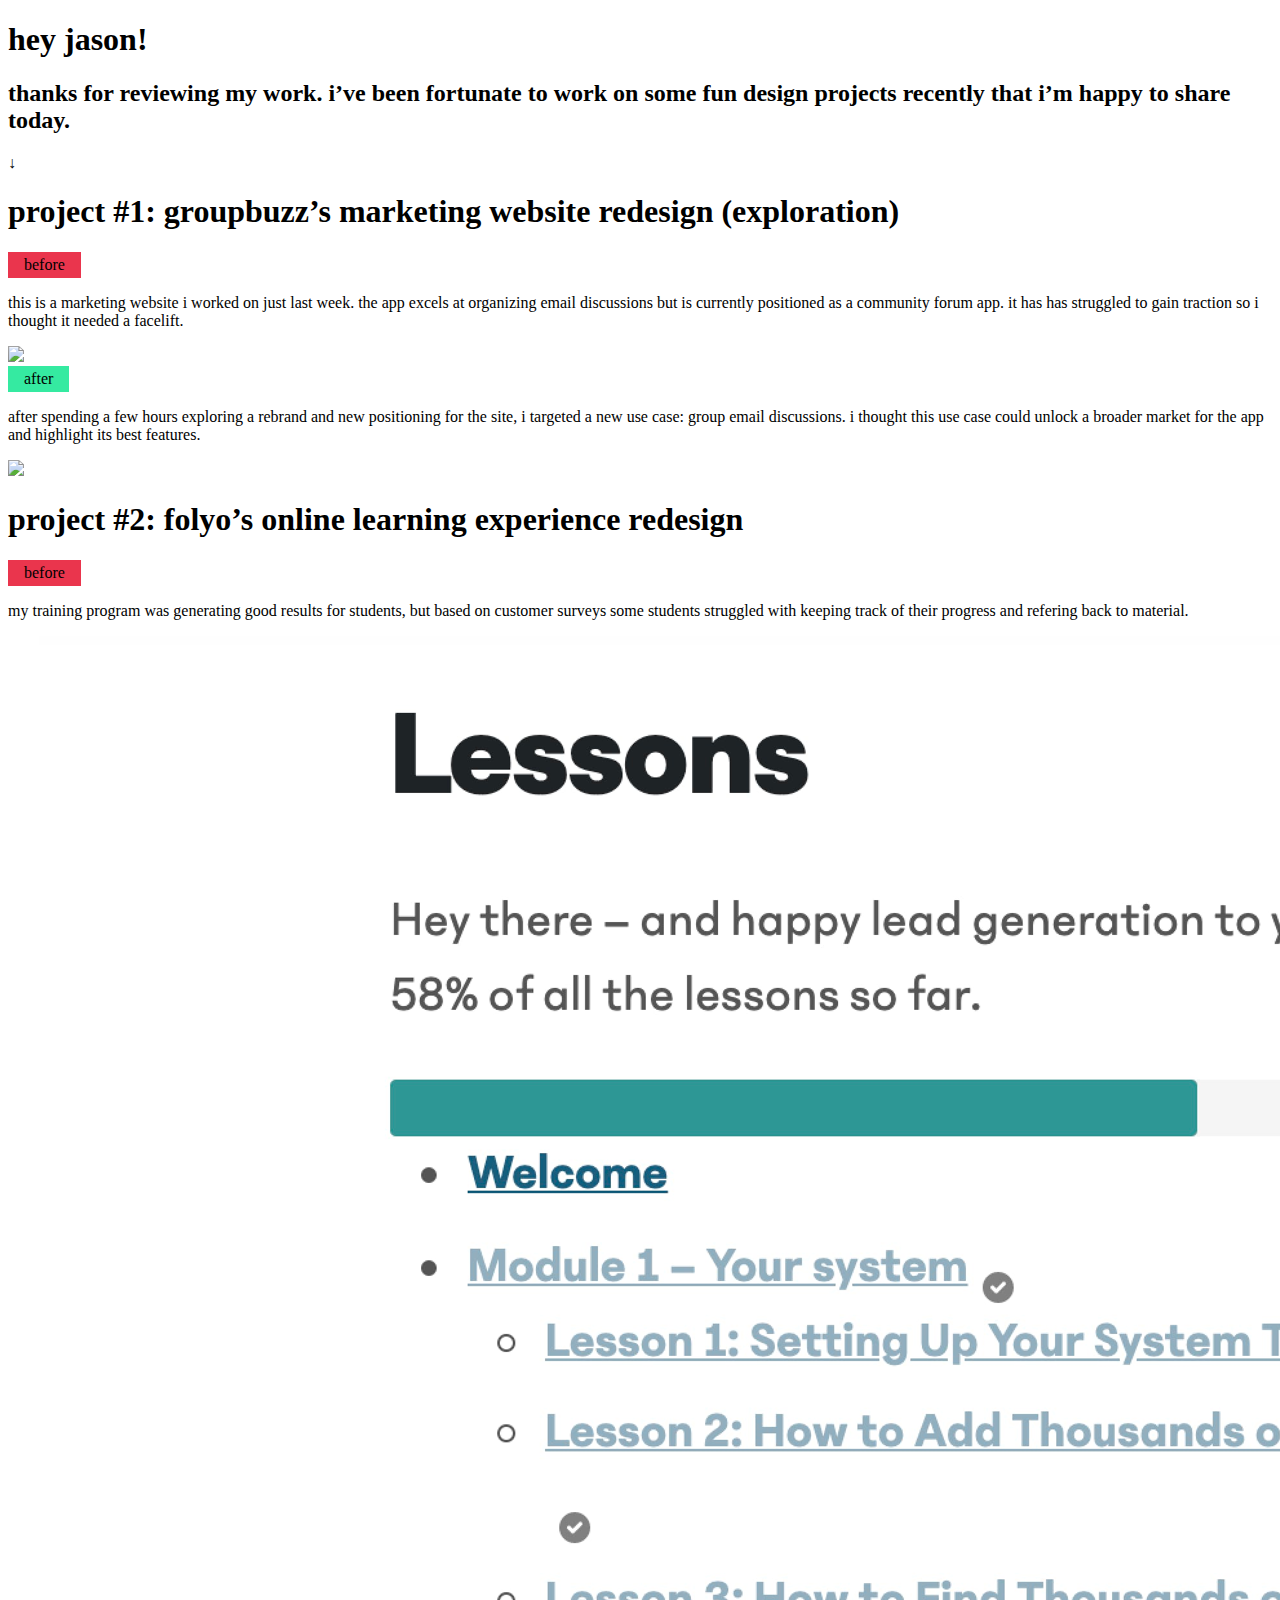
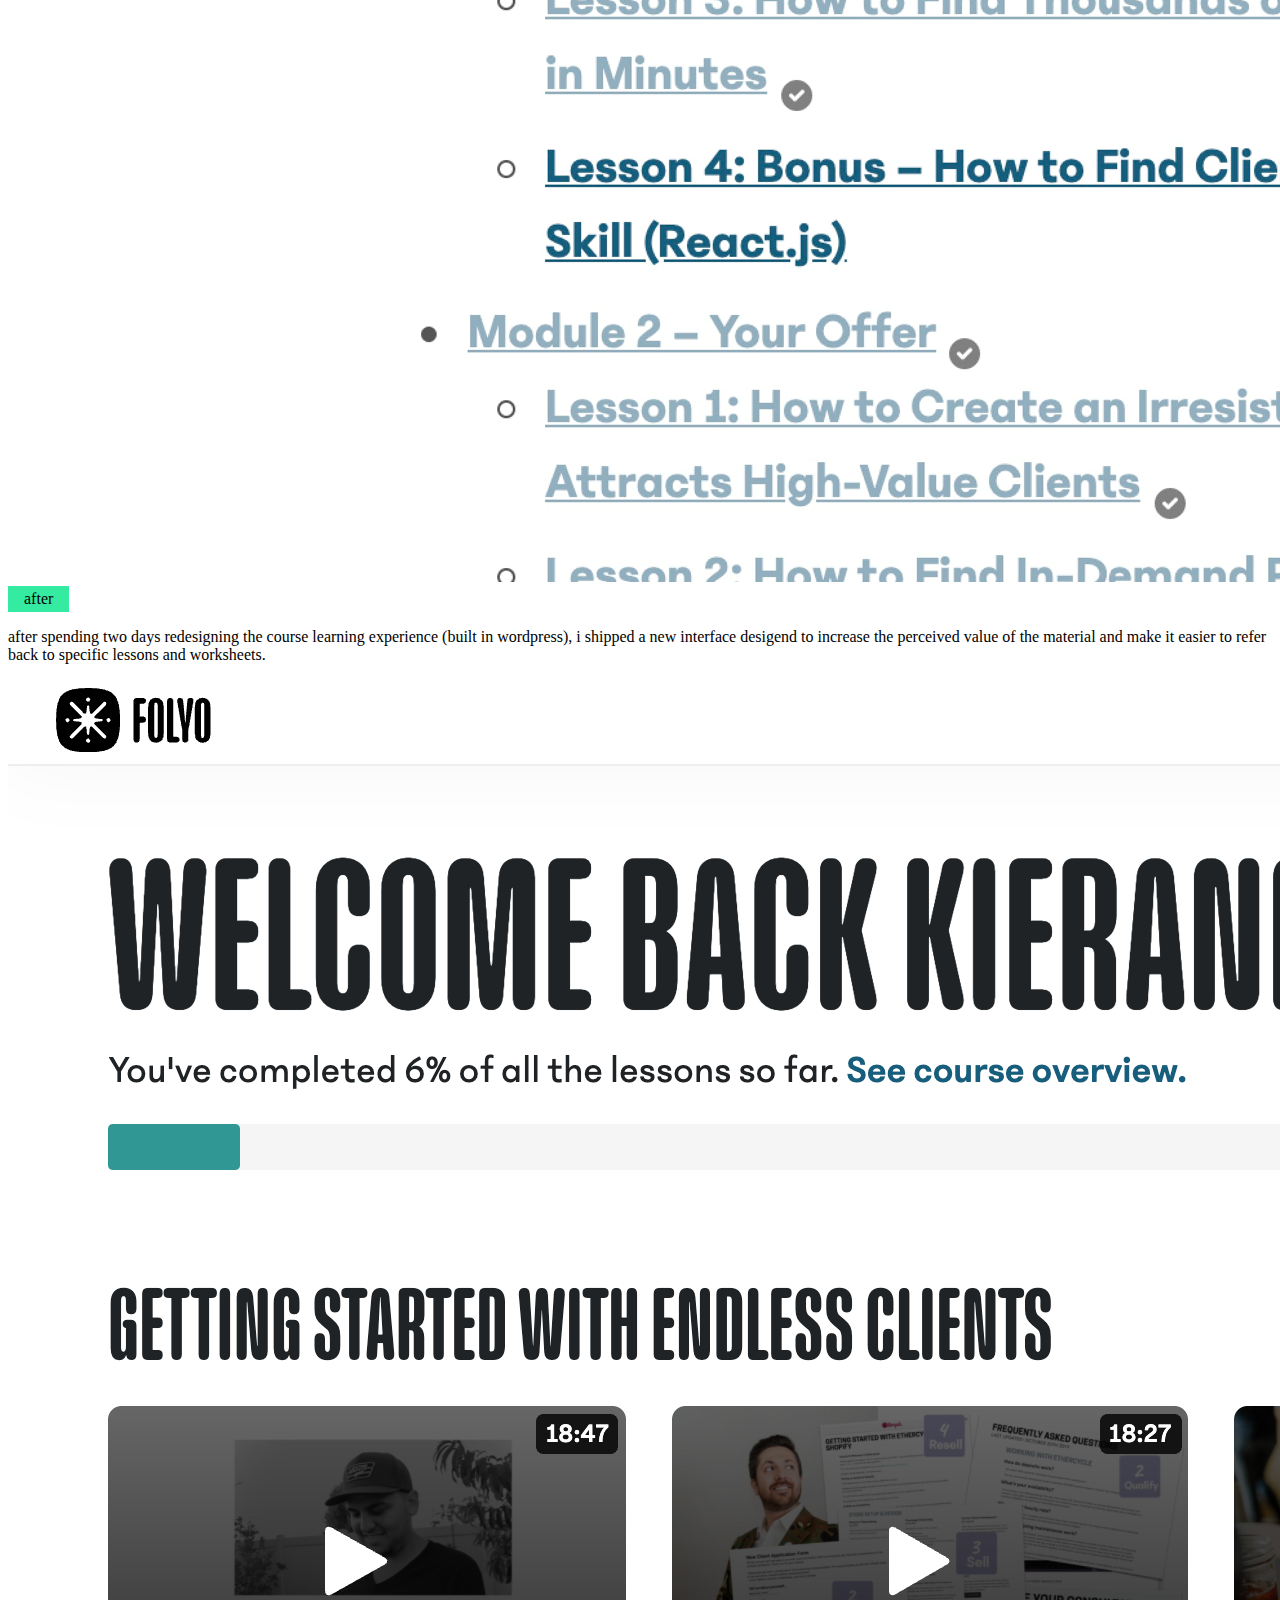
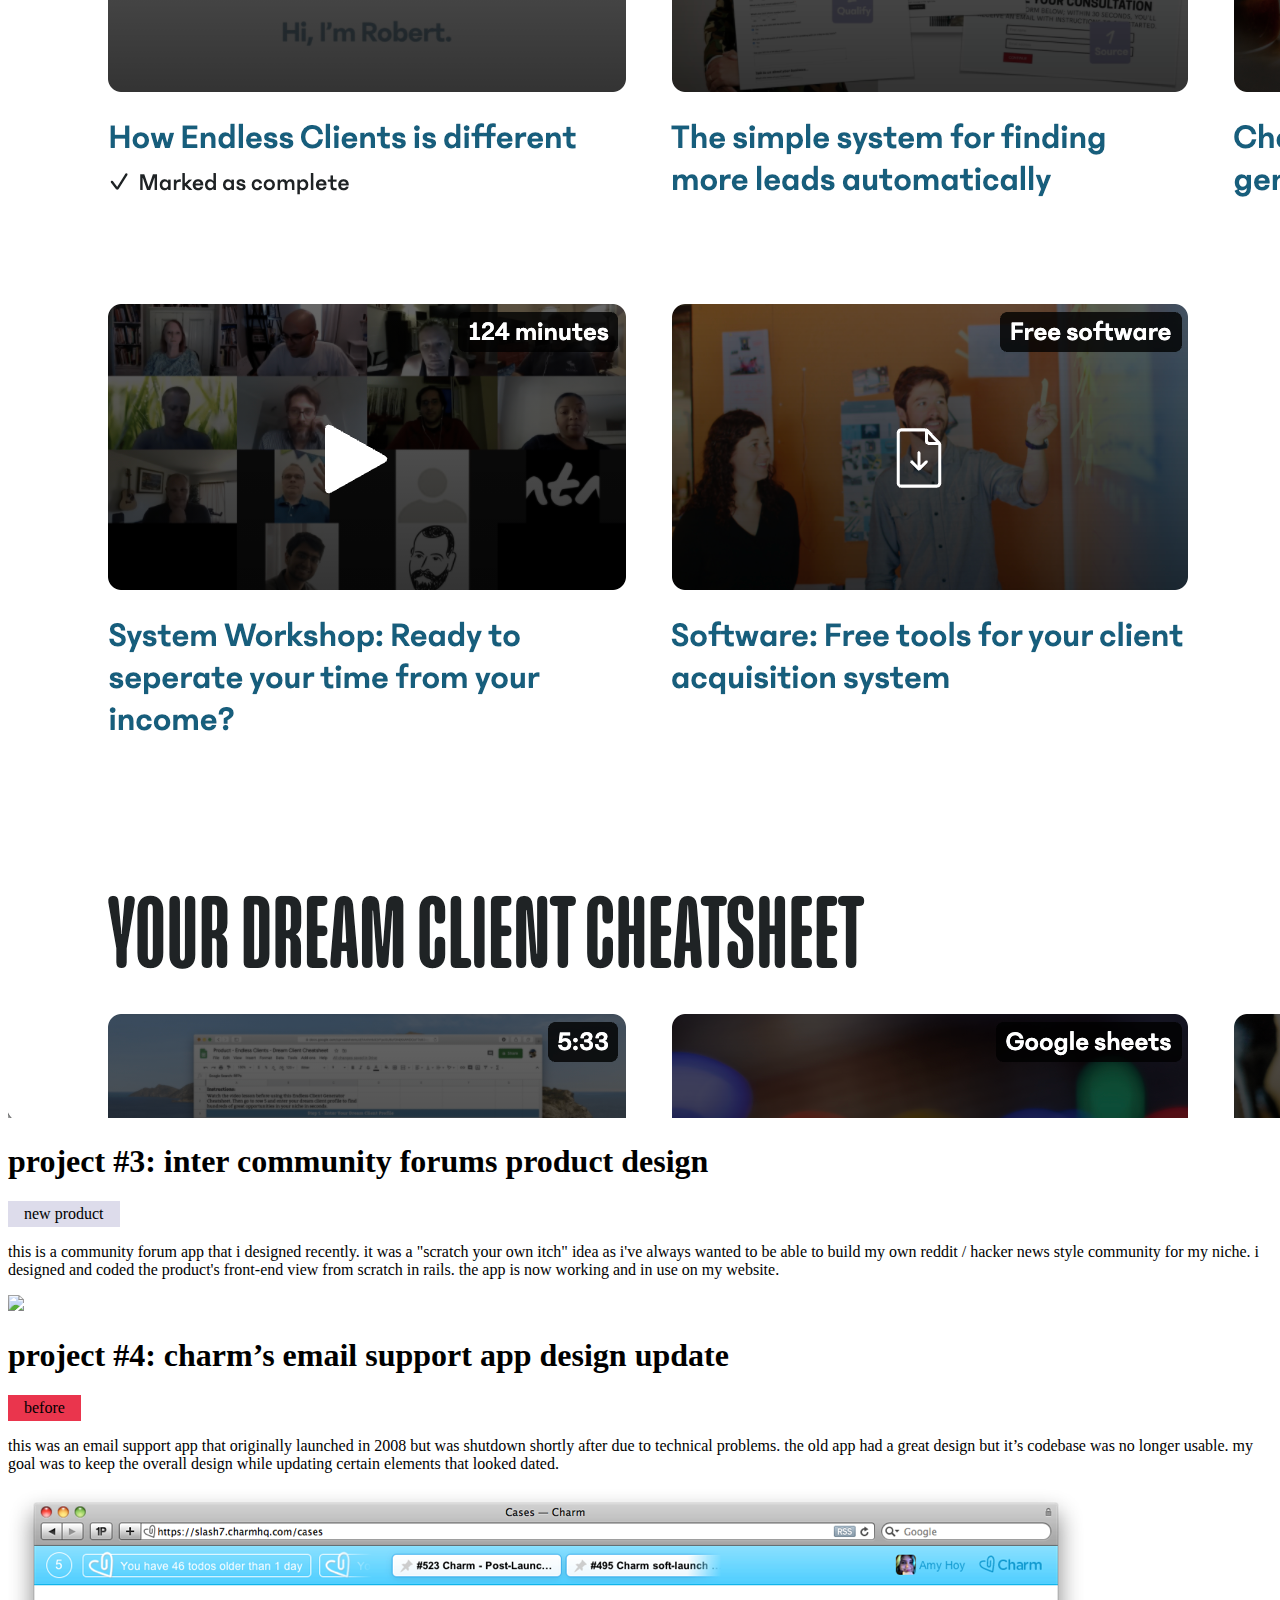
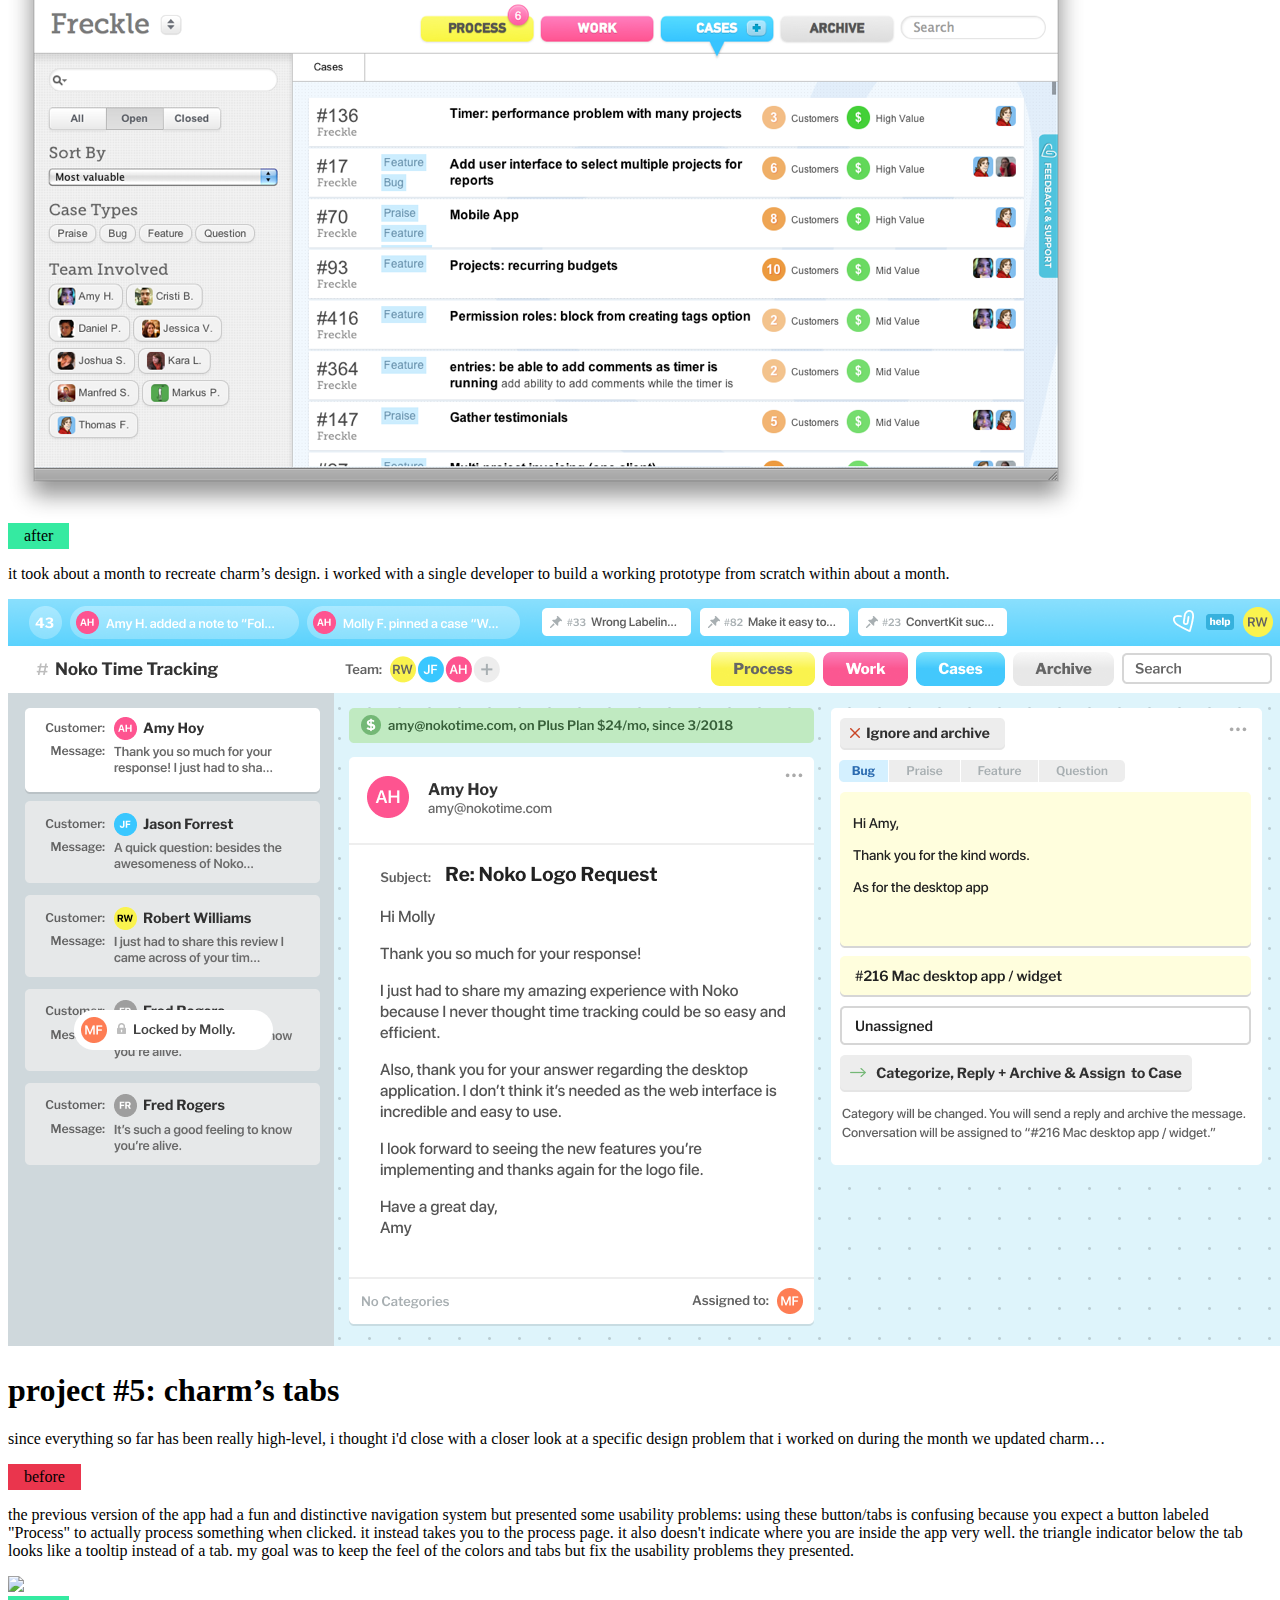
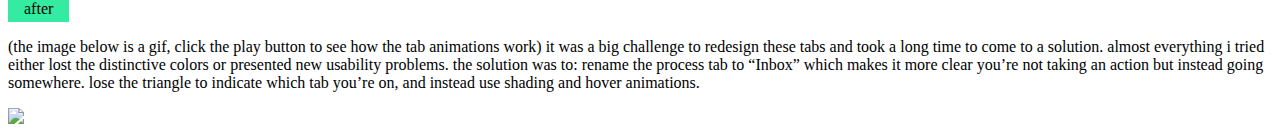
==== index.html @ 971dc241 "charm gifs and images" ====
<!DOCTYPE html>
<html>
<head>
	<link href="https://unpkg.com/tailwindcss@^2/dist/tailwind.min.css" rel="stylesheet">
	<link
    rel="stylesheet"
    href="https://cdnjs.cloudflare.com/ajax/libs/animate.css/4.1.1/animate.min.css"/>
	<title>Robert's Basecamp Application</title>
	<style>
		.callout { color: #000; padding: .25em 1em; display: inline-block; margin: 0 auto; }
		.before { background-color: #EA354D; }
		.after { background-color: #35EAA1;	 }
		.new { background-color: #DDDCEB; }
	</style>
</head>
<body class="p-6 bg-black text-white max-w-full font-bold mx-auto text-xl md:text-2xl">

<div class="max-w-3xl mx-auto my-36">
	<h1 class="text-6xl text-center my-12 font-extrabold">hey jason!</h1>
	<h2 class="text-4xl text-center">thanks for reviewing my work. i’ve been fortunate to work on some fun design projects recently that i’m happy to share today.</h2>
	<p class="text-4xl my-24 text-center animate__animated  animate__bounce">&darr;</p>
</div>


<div class="max-w-5xl mx-auto mt-12">
	<h1 class="text-5xl font-extrabold mb-12">project #1: groupbuzz’s marketing website redesign (exploration)</h1>
</div>

<div class="max-w-full mx-auto mb-36 flex flex-col md:flex-row items-end" style="max-width: 1600px;">
	<div class="md:w-5/12 m-12">
		<div class="text-center w-full">
			<div class="callout before mx-auto text-lg">before</div>
		</div>
		<p class="mt-6 mb-12">
			this is a marketing website i worked on just last week. the app excels at organizing email discussions but is currently positioned as a community forum app. it has has struggled to gain traction so i thought it needed a facelift.
		</p>
		<img src="./groupbuzz-before.png" class="max-w-full rounded animate__animated animate__bounceIn">
	</div>

	<div class="md:w-7/12 m-12">
		<div class="text-center w-full">
			<div class="callout after mx-auto text-lg">after</div>
		</div>
		<p class="mt-6 mb-12">
			after spending a few hours exploring a rebrand and new positioning for the site, i targeted a new use  case: group email discussions.  i thought this use case could unlock a broader market for the app and highlight its best features.</p>
		<img src="./groupbuzz-after.png" class="max-w-full rounded animate__animated animate__bounceIn">
	</div>
</div>

<div class="max-w-5xl mx-auto mt-12">
	<h1 class="text-5xl font-extrabold mb-12">project #2: folyo’s online learning experience redesign</h1>
</div>

<div class="max-w-full mx-auto mb-36 flex flex-col md:flex-row items-end" style="max-width: 1600px;">
	<div class="md:w-5/12 m-12">
		<div class="text-center w-full">
			<div class="callout before mx-auto text-lg">before</div>
		</div>
		<p class="mt-6 mb-12">
			my training program was generating good results for students, but based on customer surveys some students struggled with keeping track of their progress and refering back to material.
		</p>
		<img src="./folyo-before.png" class="max-w-full rounded">
	</div>

	<div class="md:w-7/12 m-12">
		<div class="text-center w-full">
			<div class="callout after mx-auto text-lg">after</div>
		</div>
		<p class="mt-6 mb-12">
			after spending two days redesigning the course learning experience (built in wordpress), i shipped a new interface desigend to increase the perceived value of the material and make it easier to refer back to specific lessons and worksheets.
		</p>
		<img src="./folyo-after.png" class="max-w-full rounded">
	</div>
</div>


<div class="max-w-5xl mx-auto mt-12">
	<h1 class="text-5xl font-extrabold mb-12">project #3: inter community forums product design</h1>
</div>

<div class="max-w-full mx-auto mb-36 flex flex-col md:flex-row items-end" style="max-width: 1600px;">
	<div class="md:w-5/12 m-12">
		<div class="text-center w-full">
			<div class="callout new mx-auto text-lg">new product</div>
		</div>
		<p class="mt-6 mb-12">
			this is a community forum app that i designed recently. it was a "scratch your own itch" idea as i've always wanted to be able to build my own reddit / hacker news style community for my niche. i designed and coded the product's front-end view from scratch in rails. the app is now working and in use on my website.
		</p>
	</div>

	<div class="md:w-7/12 m-12">
		<img src="./inter-product-design.gif" class="max-w-full rounded">
	</div>
</div>


<div class="max-w-5xl mx-auto mt-12">
	<h1 class="text-5xl font-extrabold mb-12">project #4: charm’s email support app design update</h1>
</div>

<div class="max-w-full mx-auto mb-36 flex flex-col md:flex-row items-end" style="max-width: 1600px;">
	<div class="md:w-5/12 m-12">
		<div class="text-center w-full">
			<div class="callout before mx-auto text-lg">before</div>
		</div>
		<p class="mt-6 mb-12">
			this was an email support app that originally launched in 2008 but was shutdown shortly after due to technical problems. the old app had a great design but it’s codebase was no longer usable. my goal was to keep the overall design while updating certain elements that looked dated.
		</p>
		<img src="./charm-before.png" class="max-w-full rounded">
	</div>

	<div class="md:w-7/12 m-12">
		<div class="text-center w-full">
			<div class="callout after mx-auto text-lg">after</div>
		</div>
		<p class="mt-6 mb-12">
			it took about a month to recreate charm’s design. i worked with a single developer to build a working prototype from scratch within about a month.
		</p>
		<img src="./charm-after.png" class="max-w-full rounded">
	</div>
</div>


<div class="max-w-5xl mx-auto mt-12">
	<h1 class="text-5xl font-extrabold mb-12">project #5: charm’s tabs</h1>
	<p>since everything so far has been really high-level, i thought i'd close with a closer look at a specific design problem that i worked on during the month we updated charm…</p>
</div>

<div class="max-w-full mx-auto mb-36 flex flex-col md:flex-row items-end" style="max-width: 1600px;">
	<div class="md:w-5/12 m-12">
		<div class="text-center w-full">
			<div class="callout before mx-auto text-lg">before</div>
		</div>
		<p class="mt-6 mb-12">
			the previous version of the app had a fun and distinctive navigation system but presented some usability problems:

using these button/tabs is confusing because you expect a button labeled "Process" to actually process something when clicked. it instead takes you to the process page. 
it also doesn't indicate where you are inside the app very well. the triangle indicator below the tab looks like a tooltip instead of a tab.
my goal was to keep the feel of the colors and tabs but fix the usability problems they presented.
		</p>
		<img src="./charm-tabs-before.png" class="max-w-full rounded">
	</div>

	<div class="md:w-7/12 m-12">
		<div class="text-center w-full">
			<div class="callout after mx-auto text-lg">after</div>
		</div>
		<p class="mt-6 mb-12">
			(the image below is a gif, click the play button to see how the tab animations work)
it was a big challenge to redesign these tabs and took a long time to come to a solution. almost everything i tried either lost the distinctive colors or presented new usability problems. the solution was to:

rename the process tab to “Inbox” which makes it more clear you’re not taking an action but instead going somewhere. 
lose the triangle to indicate which tab you’re on, and instead use shading and hover animations.
		</p>
		<img src="./charm-tabs-after.gif" class="max-w-full rounded">
	</div>
</div>


</body>
</html>
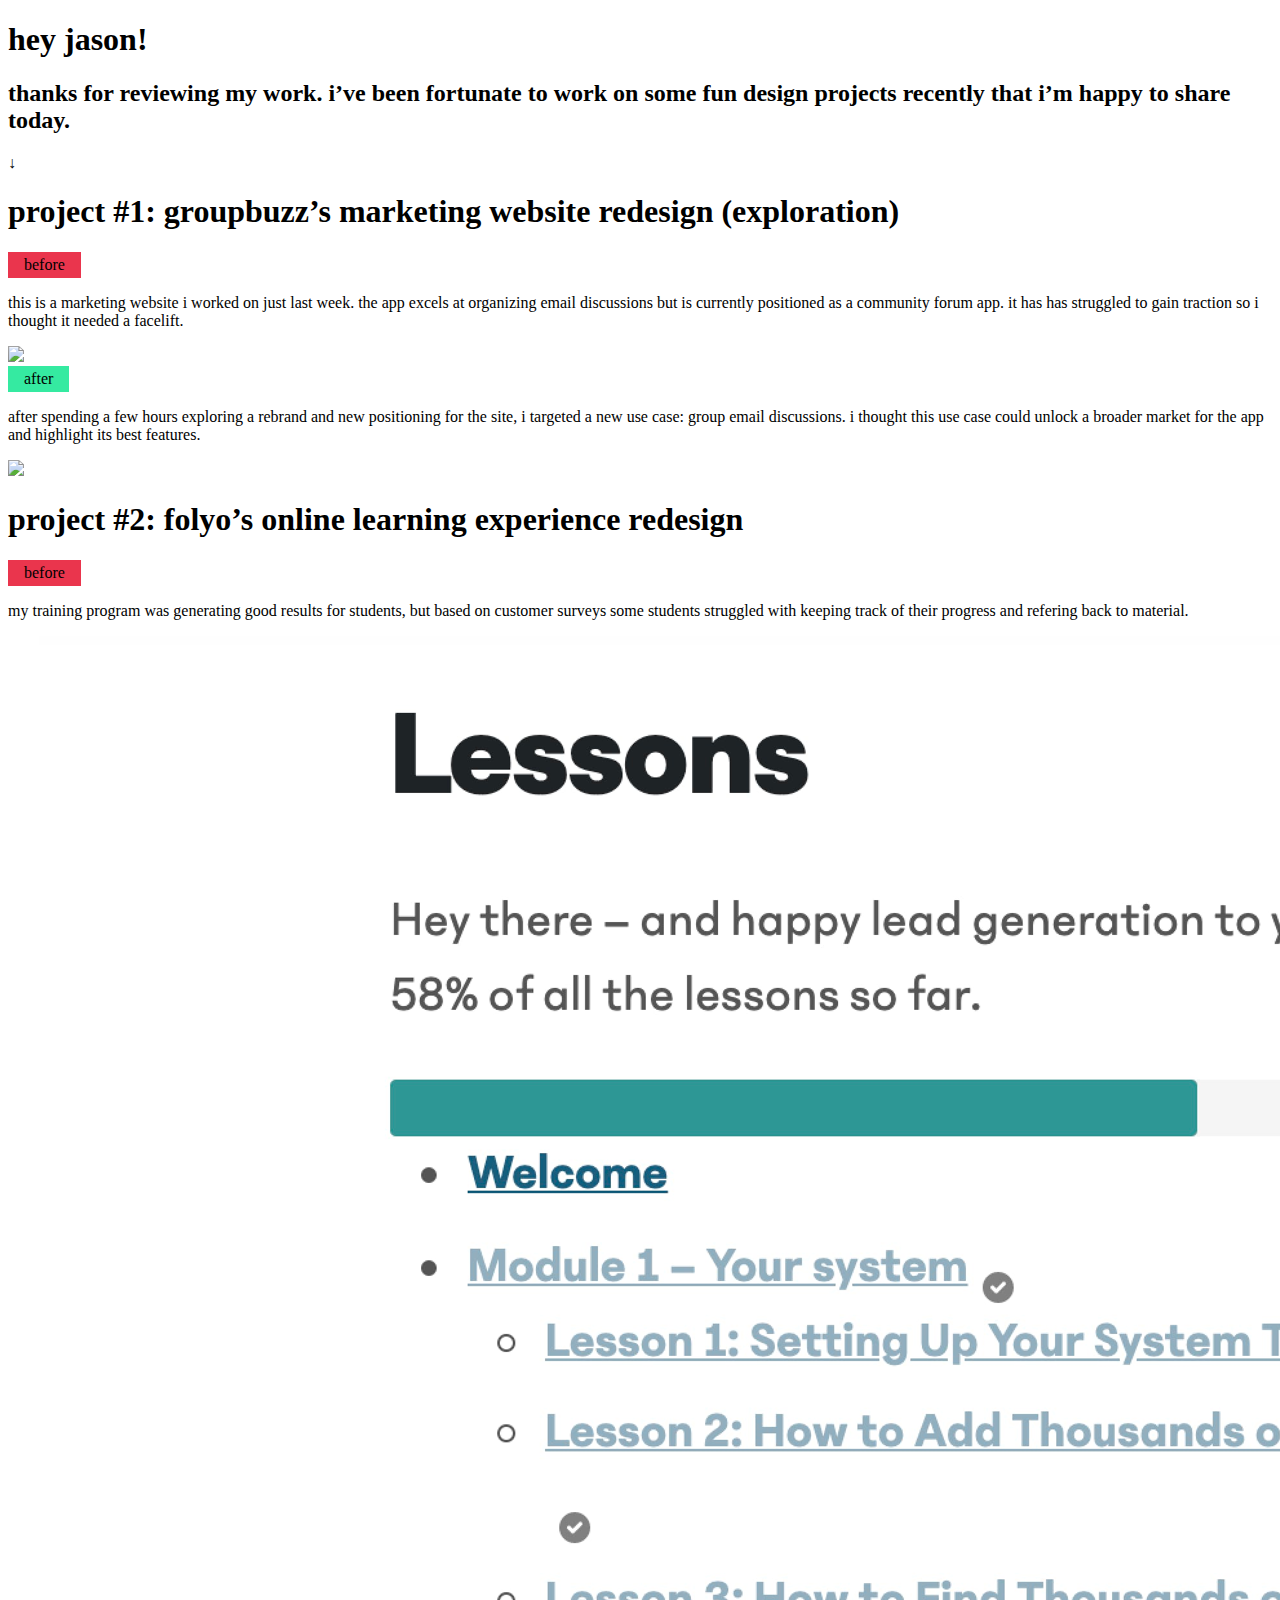
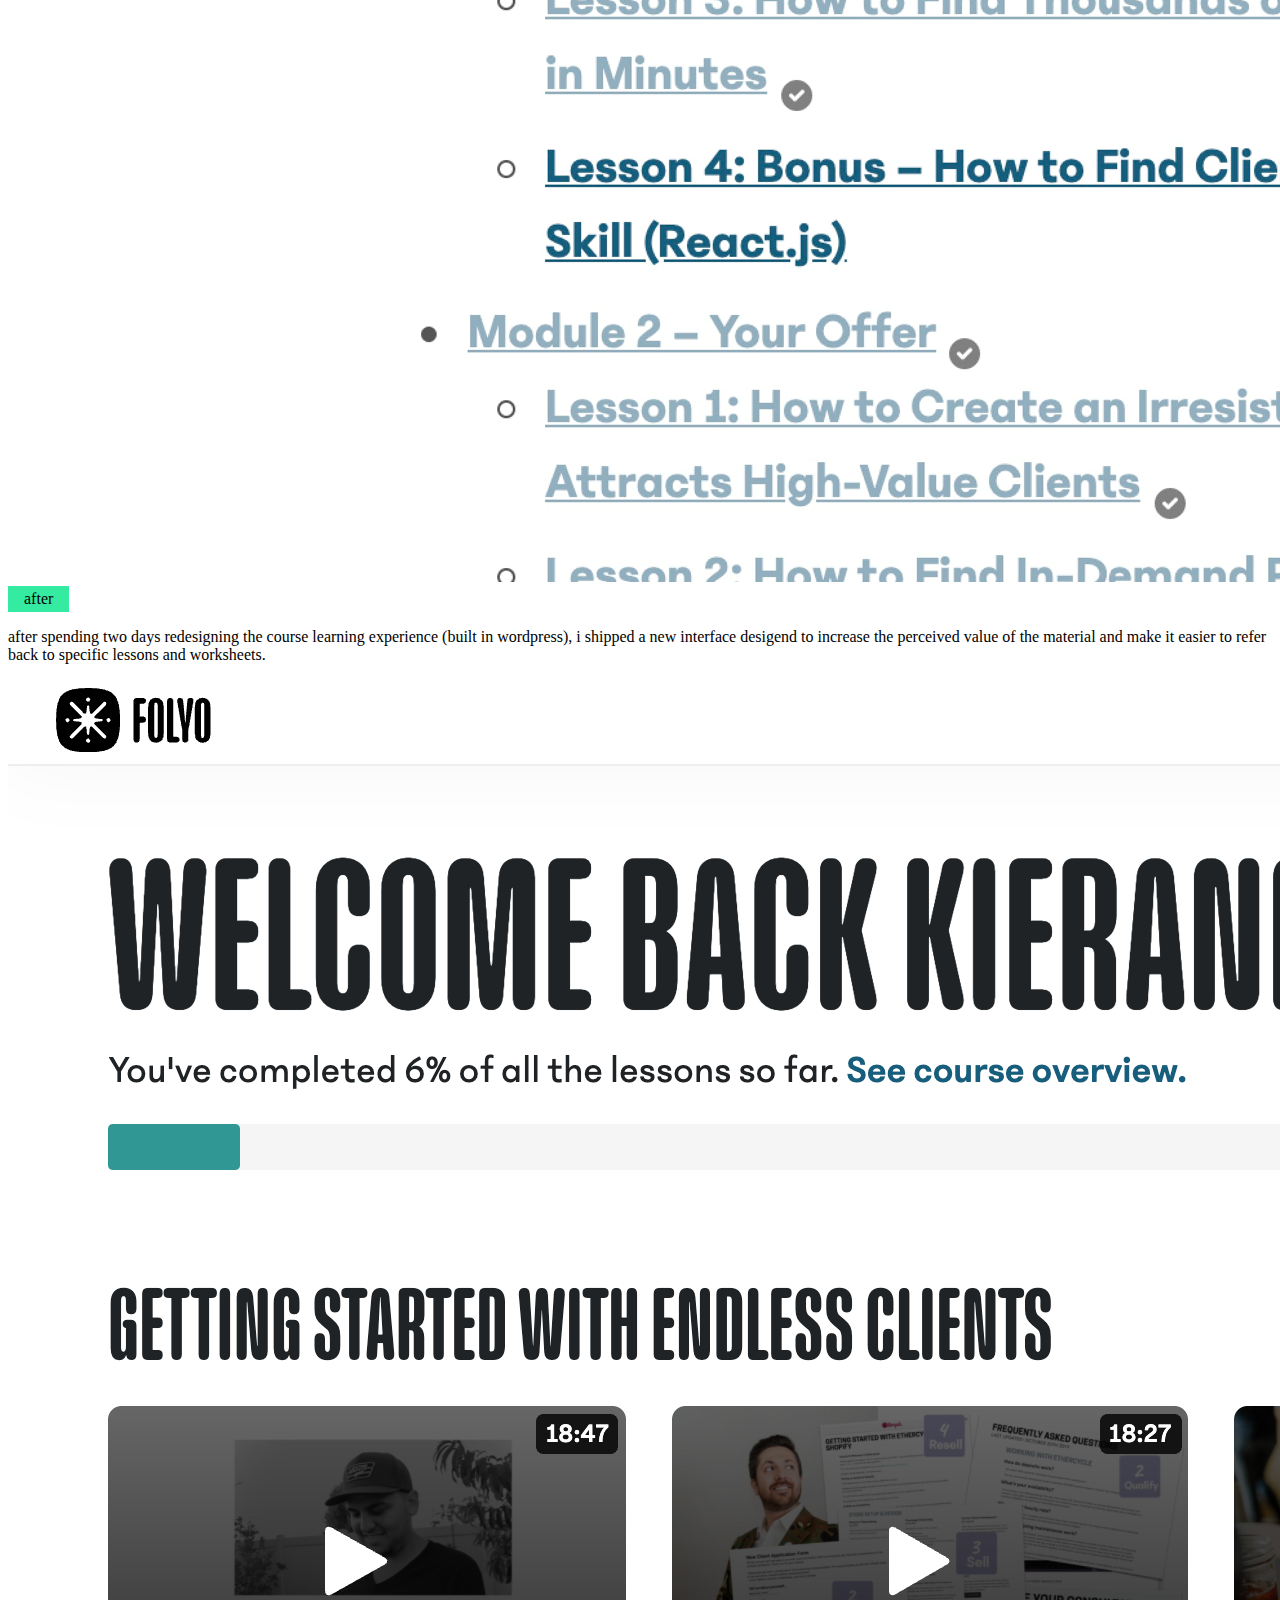
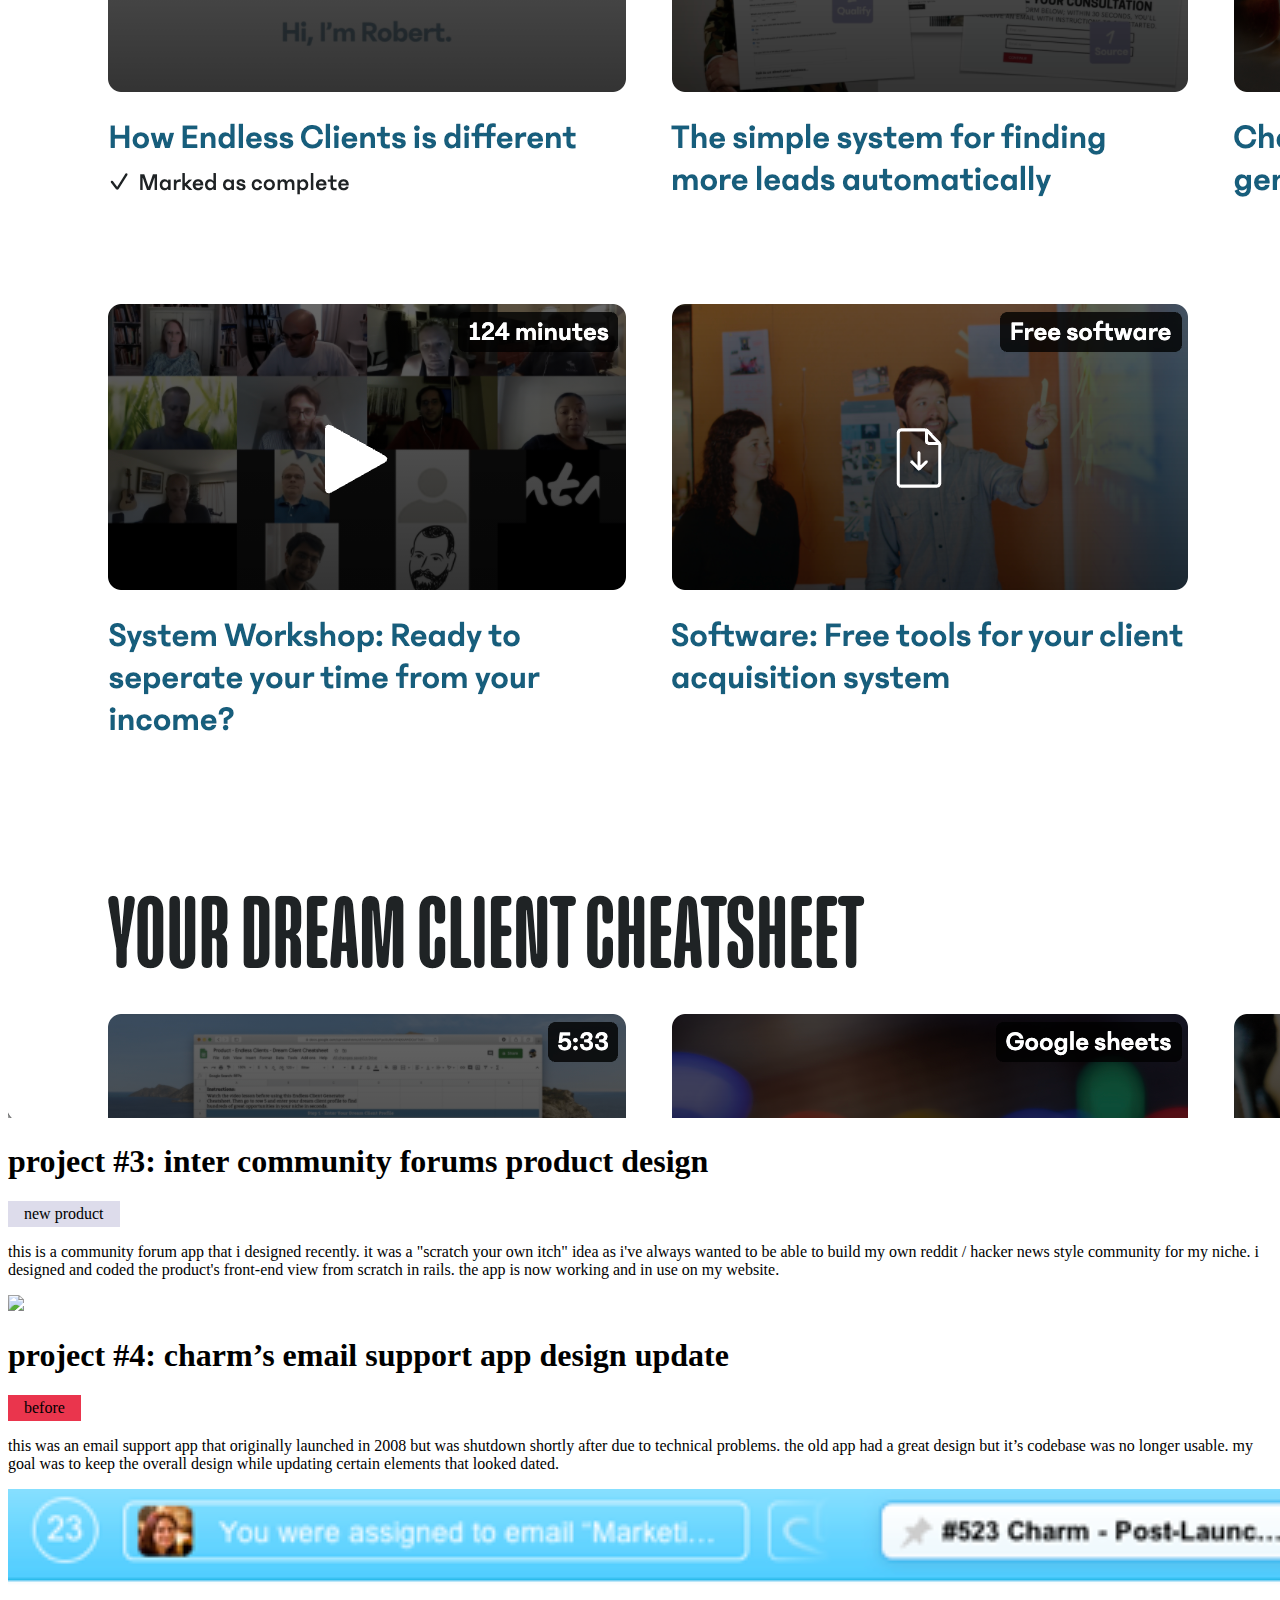
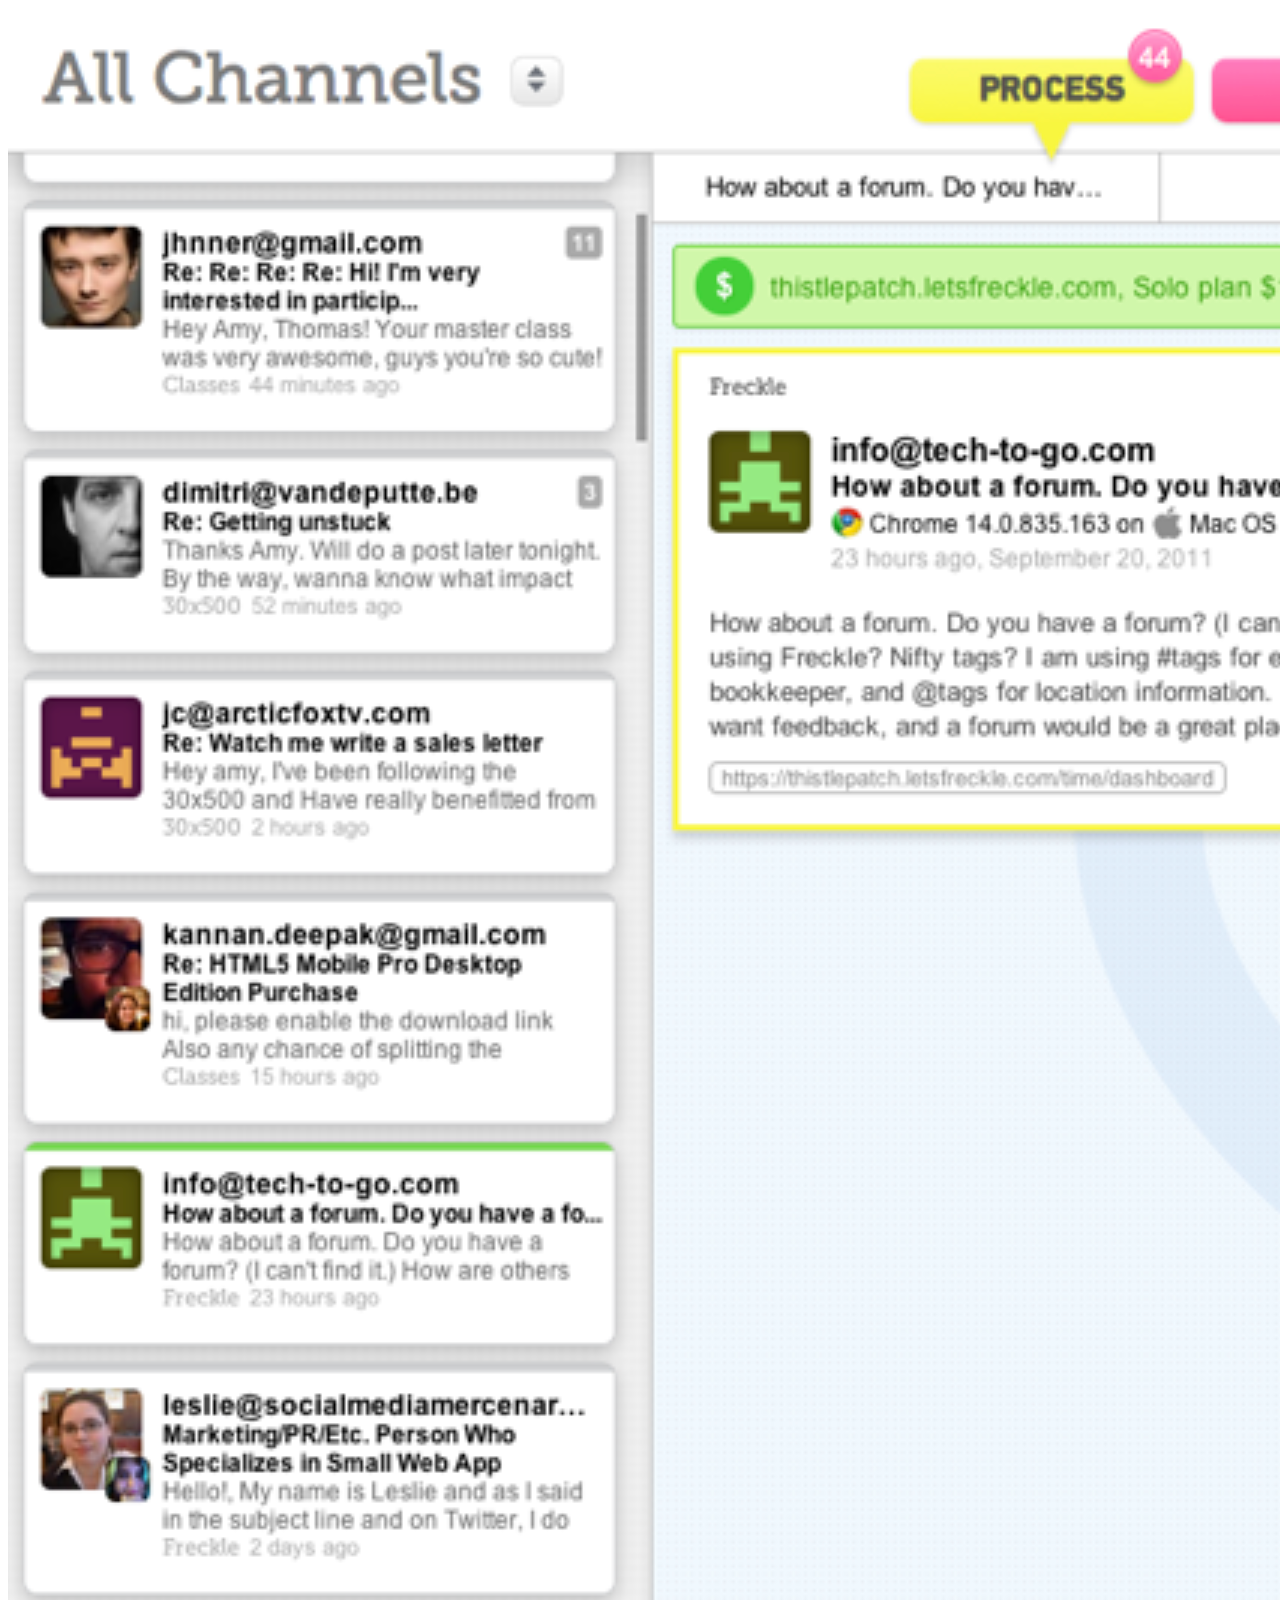
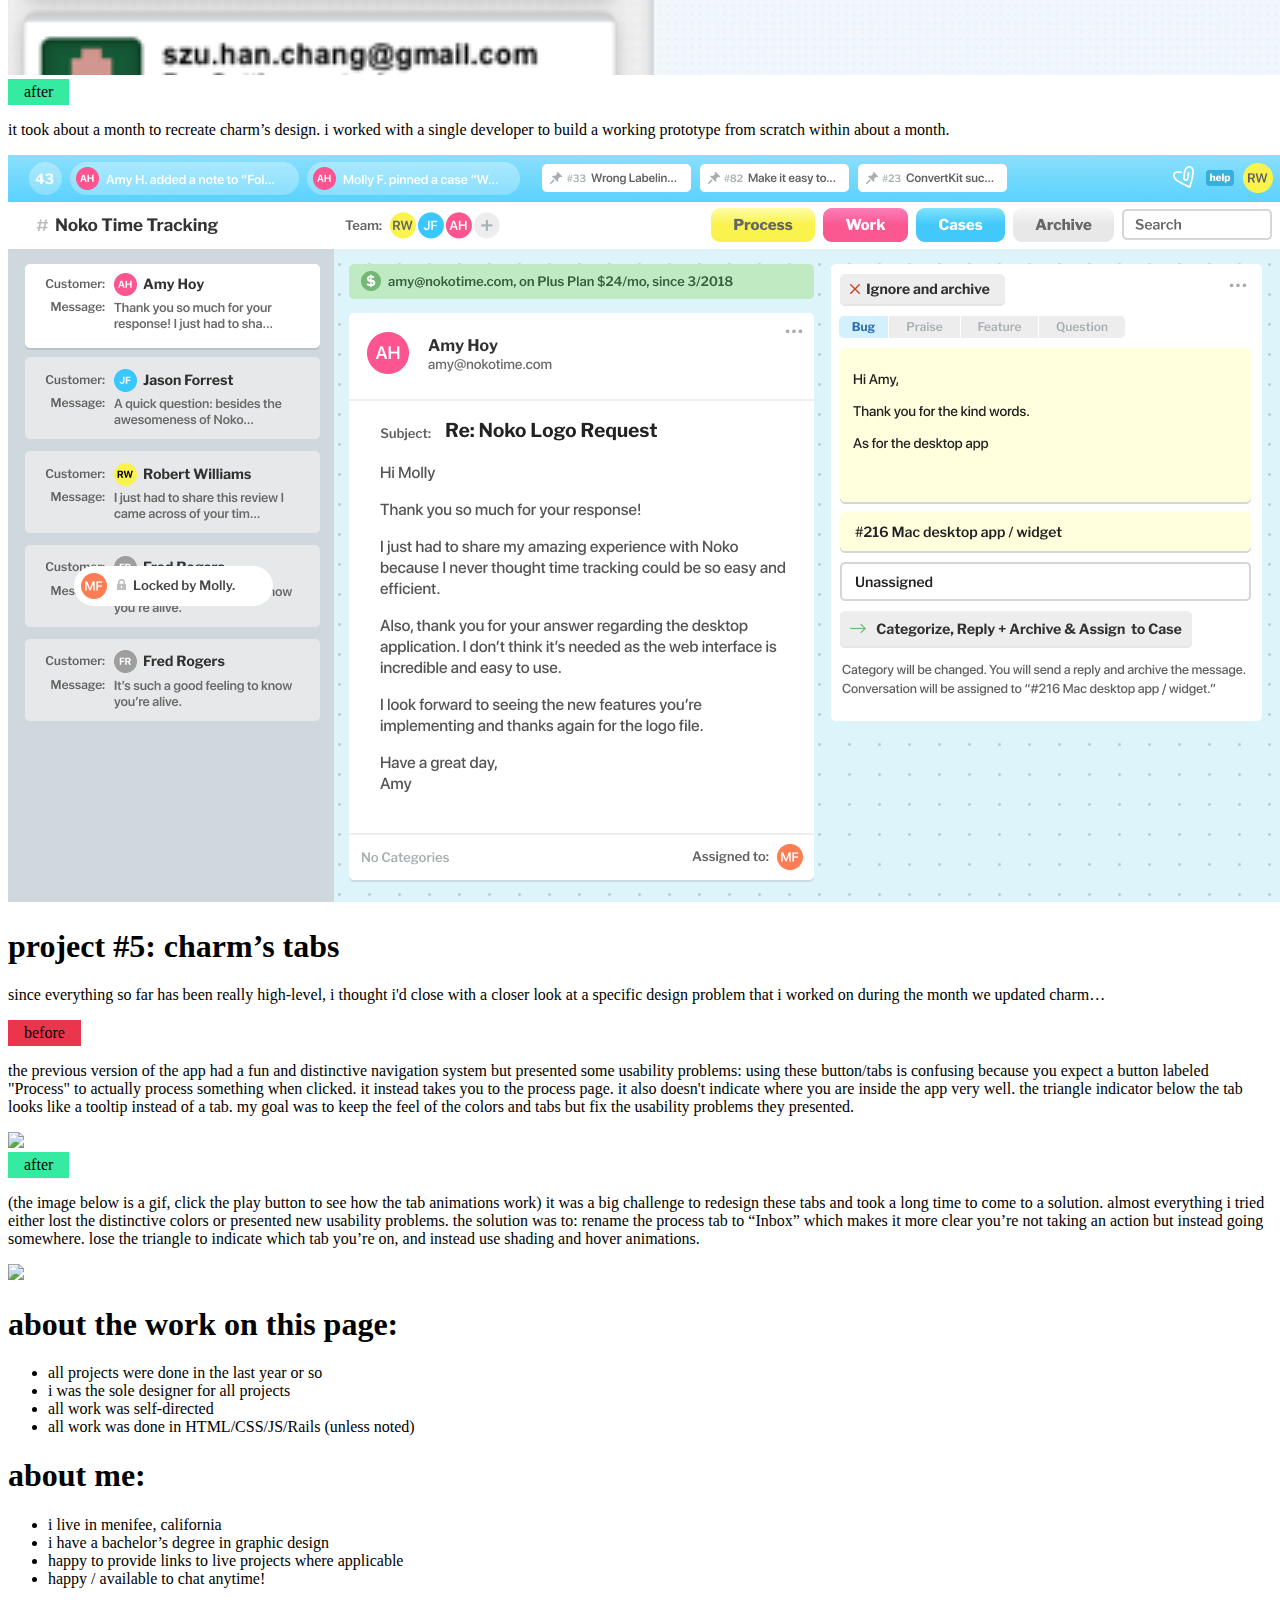
==== commit 3f9a3f1f: "Update index.html" ====
--- a/index.html
+++ b/index.html
@@ -16,13 +16,16 @@
 <body class="p-6 bg-black text-white max-w-full font-bold mx-auto text-xl md:text-2xl">
 
 <div class="max-w-3xl mx-auto my-36">
-	<h1 class="text-6xl text-center my-12 font-extrabold">hey jason!</h1>
+	<h1 class="text-6xl text-center my-12 font-extrabold animate__animated animate__bounceIn">hey jason!</h1>
 	<h2 class="text-4xl text-center">thanks for reviewing my work. i’ve been fortunate to work on some fun design projects recently that i’m happy to share today.</h2>
-	<p class="text-4xl my-24 text-center animate__animated  animate__bounce">&darr;</p>
+
+	<div class="text-4xl my-24 w-12 h-12 rounded-full bg-white text-black inline-flex items-center text-center animate__animated  animate__bounce">
+		&darr;
+	</div>
 </div>
 
 
-<div class="max-w-5xl mx-auto mt-12">
+<div class="max-w-5xl mx-auto mt-24">
 	<h1 class="text-5xl font-extrabold mb-12">project #1: groupbuzz’s marketing website redesign (exploration)</h1>
 </div>
 
@@ -47,7 +50,7 @@
 	</div>
 </div>
 
-<div class="max-w-5xl mx-auto mt-12">
+<div class="max-w-5xl mx-auto mt-24">
 	<h1 class="text-5xl font-extrabold mb-12">project #2: folyo’s online learning experience redesign</h1>
 </div>
 
@@ -74,11 +77,11 @@
 </div>
 
 
-<div class="max-w-5xl mx-auto mt-12">
+<div class="max-w-5xl mx-auto mt-24">
 	<h1 class="text-5xl font-extrabold mb-12">project #3: inter community forums product design</h1>
 </div>
 
-<div class="max-w-full mx-auto mb-36 flex flex-col md:flex-row items-end" style="max-width: 1600px;">
+<div class="max-w-full mx-auto mb-36 flex flex-col md:flex-row" style="max-width: 1600px;">
 	<div class="md:w-5/12 m-12">
 		<div class="text-center w-full">
 			<div class="callout new mx-auto text-lg">new product</div>
@@ -89,12 +92,12 @@
 	</div>
 
 	<div class="md:w-7/12 m-12">
-		<img src="./inter-product-design.gif" class="max-w-full rounded">
+		<img src="./inter-product-design.gif" class="max-w-full rounded animate__animated animate__bounceIn">
 	</div>
 </div>
 
 
-<div class="max-w-5xl mx-auto mt-12">
+<div class="max-w-5xl mx-auto mt-24">
 	<h1 class="text-5xl font-extrabold mb-12">project #4: charm’s email support app design update</h1>
 </div>
 
@@ -106,7 +109,7 @@
 		<p class="mt-6 mb-12">
 			this was an email support app that originally launched in 2008 but was shutdown shortly after due to technical problems. the old app had a great design but it’s codebase was no longer usable. my goal was to keep the overall design while updating certain elements that looked dated.
 		</p>
-		<img src="./charm-before.png" class="max-w-full rounded">
+		<img src="./charm-before.png" class="max-w-full rounded animate__animated animate__bounceIn">
 	</div>
 
 	<div class="md:w-7/12 m-12">
@@ -116,7 +119,7 @@
 		<p class="mt-6 mb-12">
 			it took about a month to recreate charm’s design. i worked with a single developer to build a working prototype from scratch within about a month.
 		</p>
-		<img src="./charm-after.png" class="max-w-full rounded">
+		<img src="./charm-after.png" class="max-w-full rounded animate__animated animate__bounceIn">
 	</div>
 </div>
 
@@ -138,7 +141,7 @@
 it also doesn't indicate where you are inside the app very well. the triangle indicator below the tab looks like a tooltip instead of a tab.
 my goal was to keep the feel of the colors and tabs but fix the usability problems they presented.
 		</p>
-		<img src="./charm-tabs-before.png" class="max-w-full rounded">
+		<img src="./charm-tabs-before.png" class="max-w-full rounded animate__animated animate__bounceIn">
 	</div>
 
 	<div class="md:w-7/12 m-12">
@@ -152,10 +155,31 @@
 rename the process tab to “Inbox” which makes it more clear you’re not taking an action but instead going somewhere. 
 lose the triangle to indicate which tab you’re on, and instead use shading and hover animations.
 		</p>
-		<img src="./charm-tabs-after.gif" class="max-w-full rounded">
+		<img src="./charm-tabs-after.gif" class="max-w-full rounded animate__animated animate__bounceIn">
 	</div>
 </div>
 
 
+<div class="max-w-5xl mx-auto mt-12">
+	<h1 class="text-5xl font-extrabold mb-12">about the work on this page:</h1>
+	<ul>
+		<li>all projects were done in the last year or so</li>
+		<li>i was the sole designer for all projects</li>
+		<li>all work was self-directed</li>
+		<li>all work was done in HTML/CSS/JS/Rails (unless noted)</li>
+	</ul>
+
+	<h1 class="text-5xl font-extrabold mb-12">about me:</h1>
+	<ul>
+		<li>i live in menifee, california</li>
+		<li>i have a bachelor’s degree in graphic design</li>
+		<li>happy to provide links to live projects where applicable</li>
+		<li>happy / available to chat anytime!</li>
+	</ul>
+</div>
+
+
+
+
 </body>
 </html>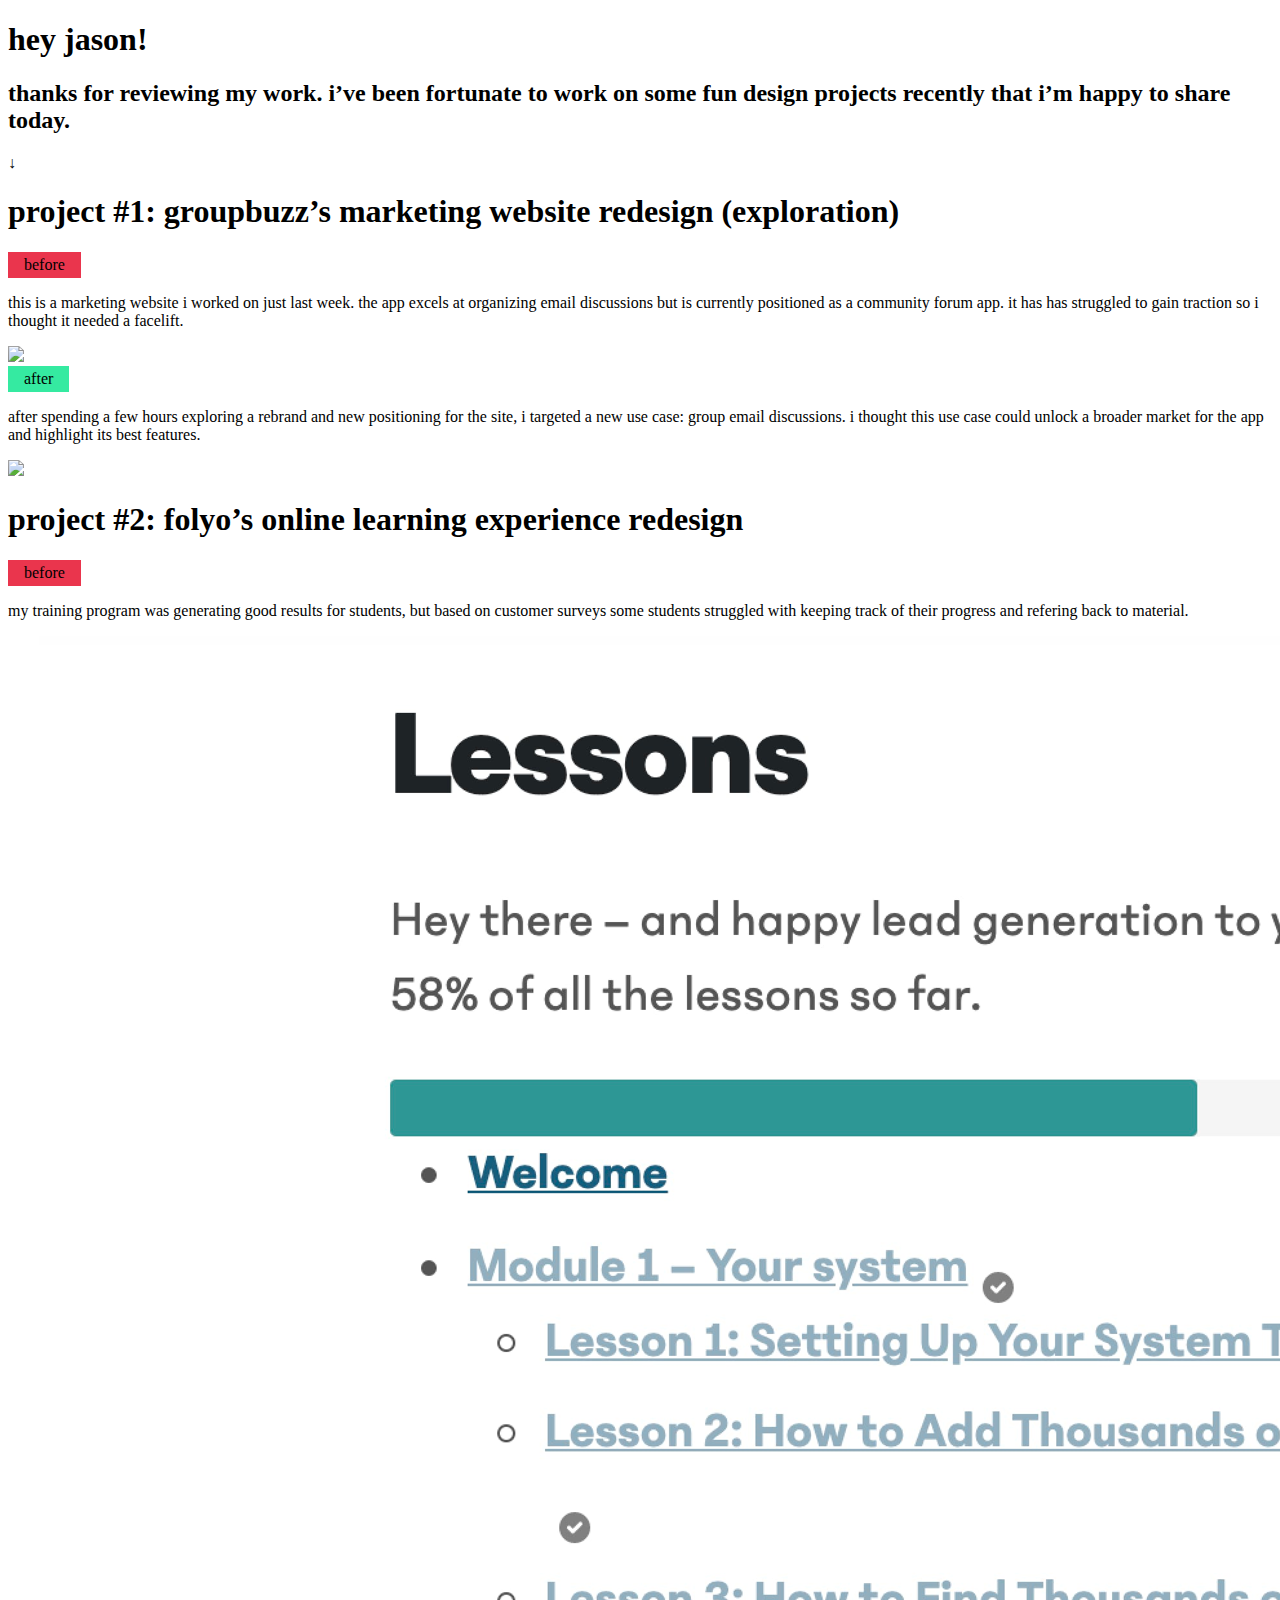
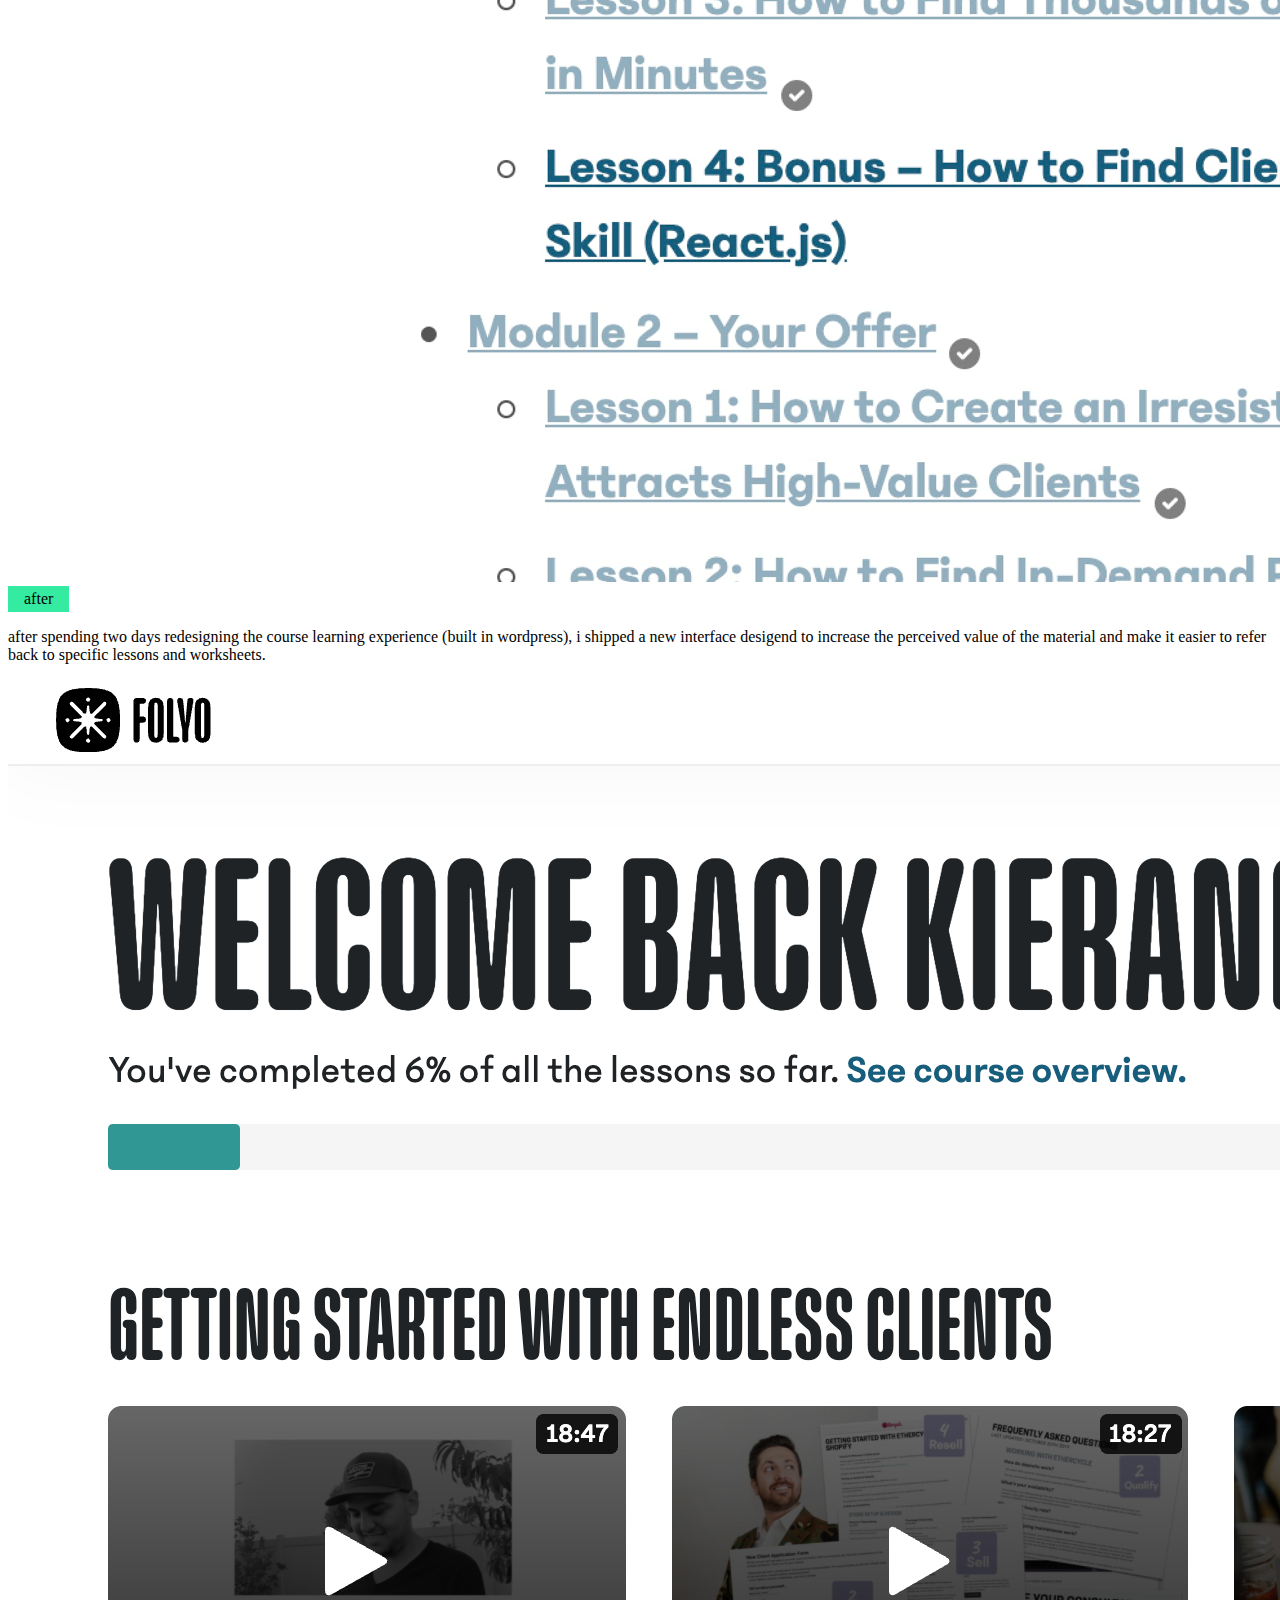
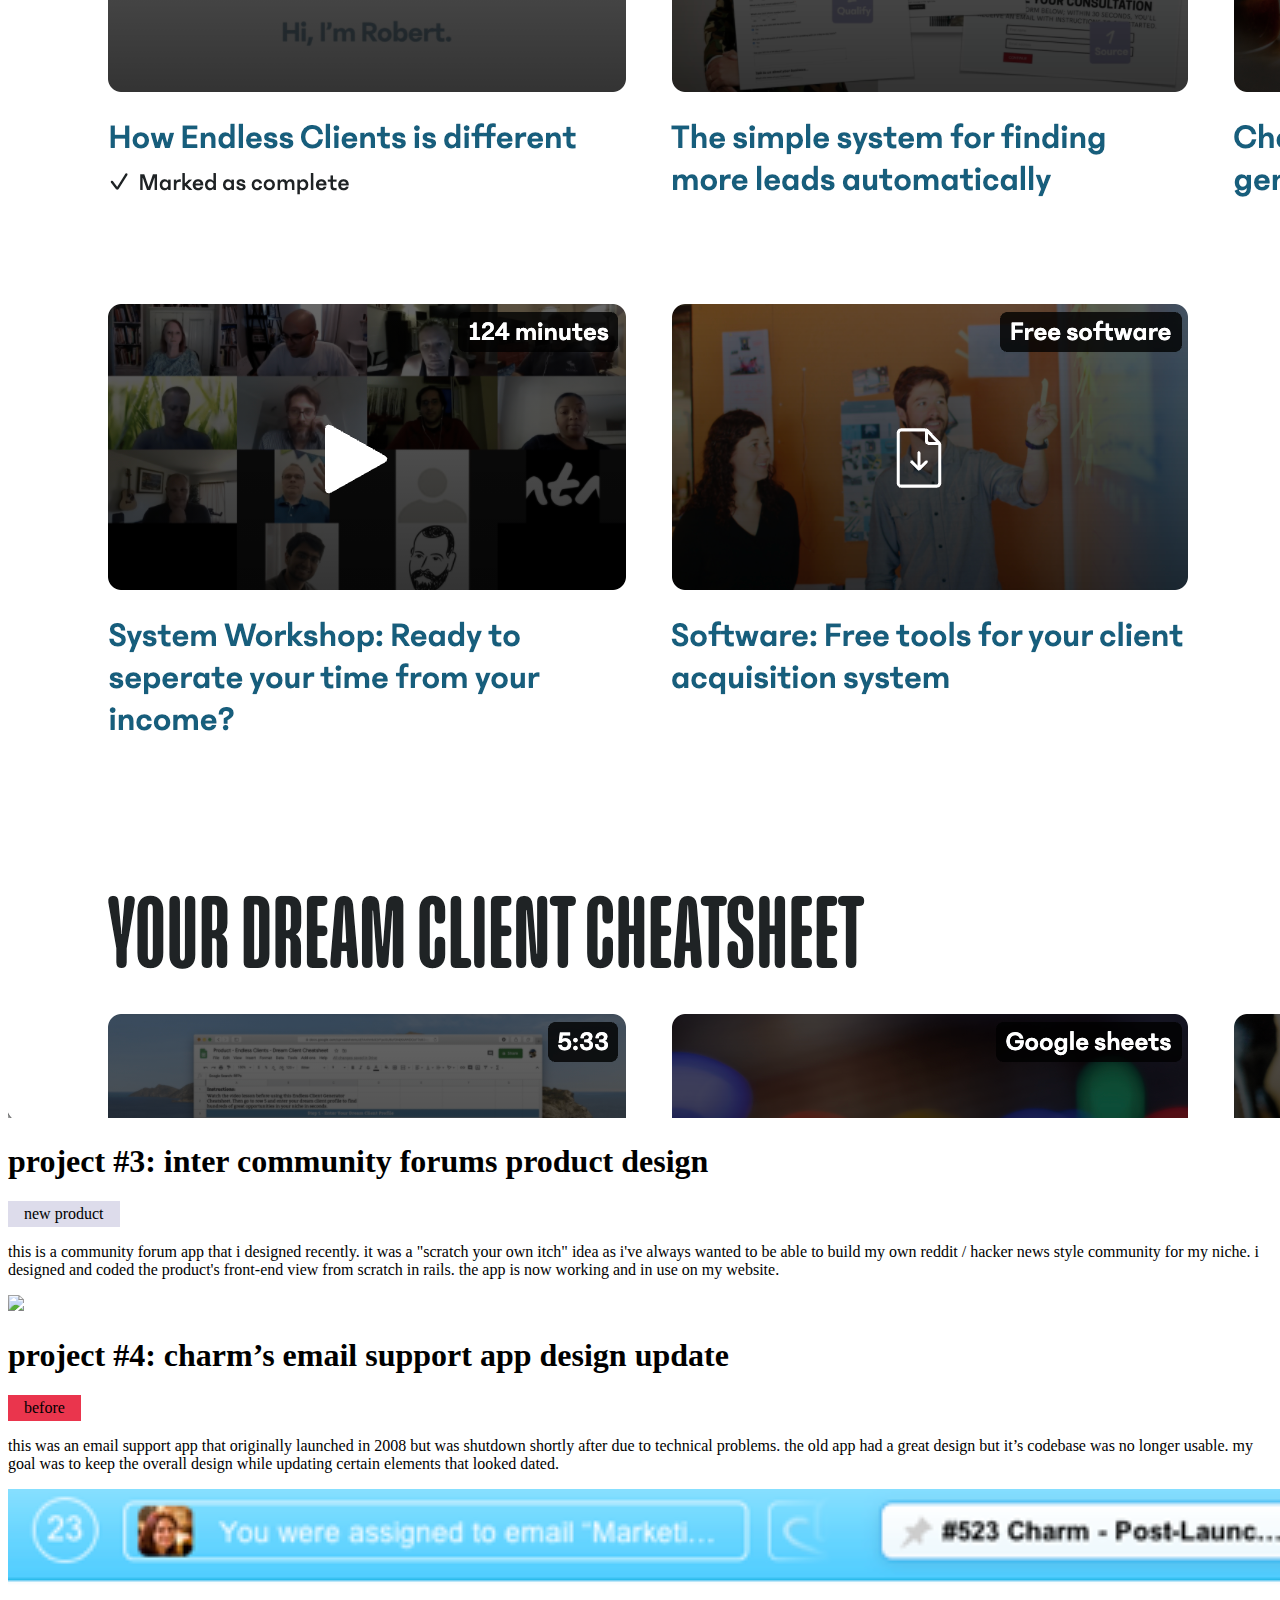
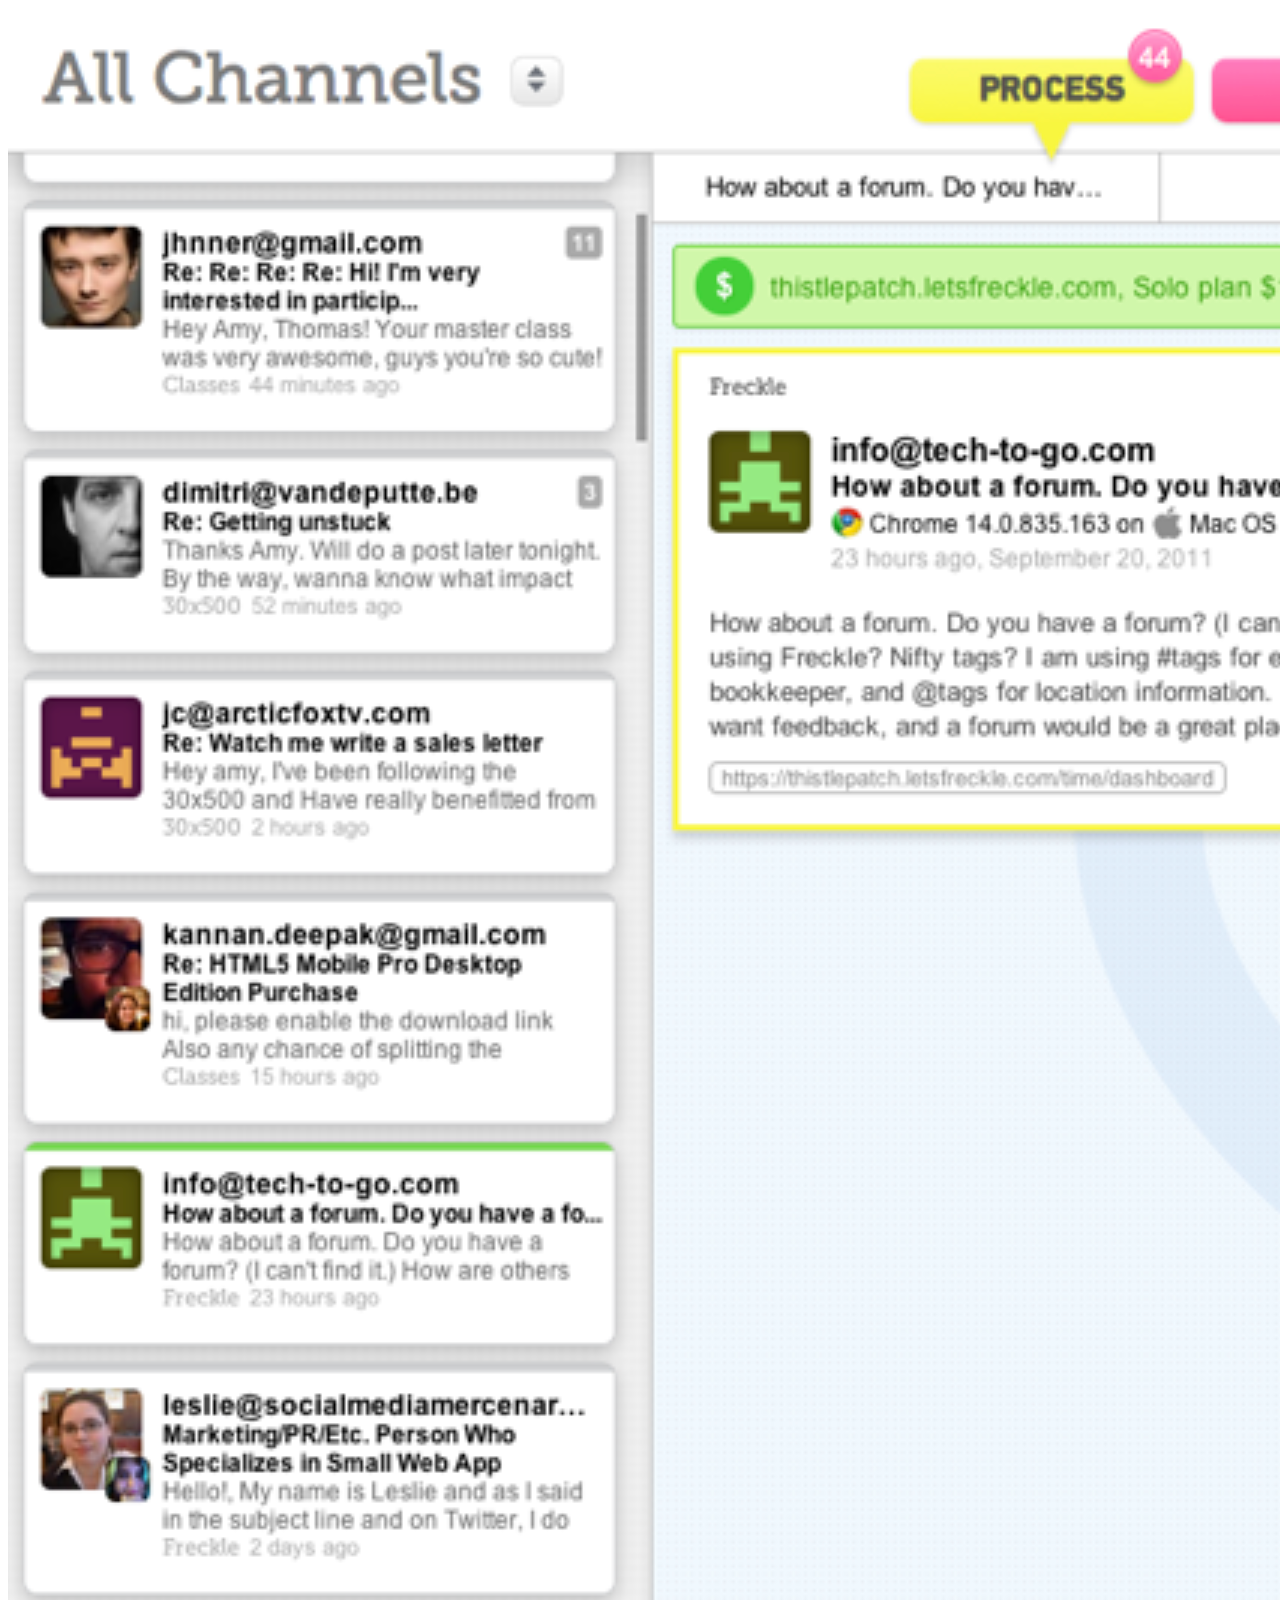
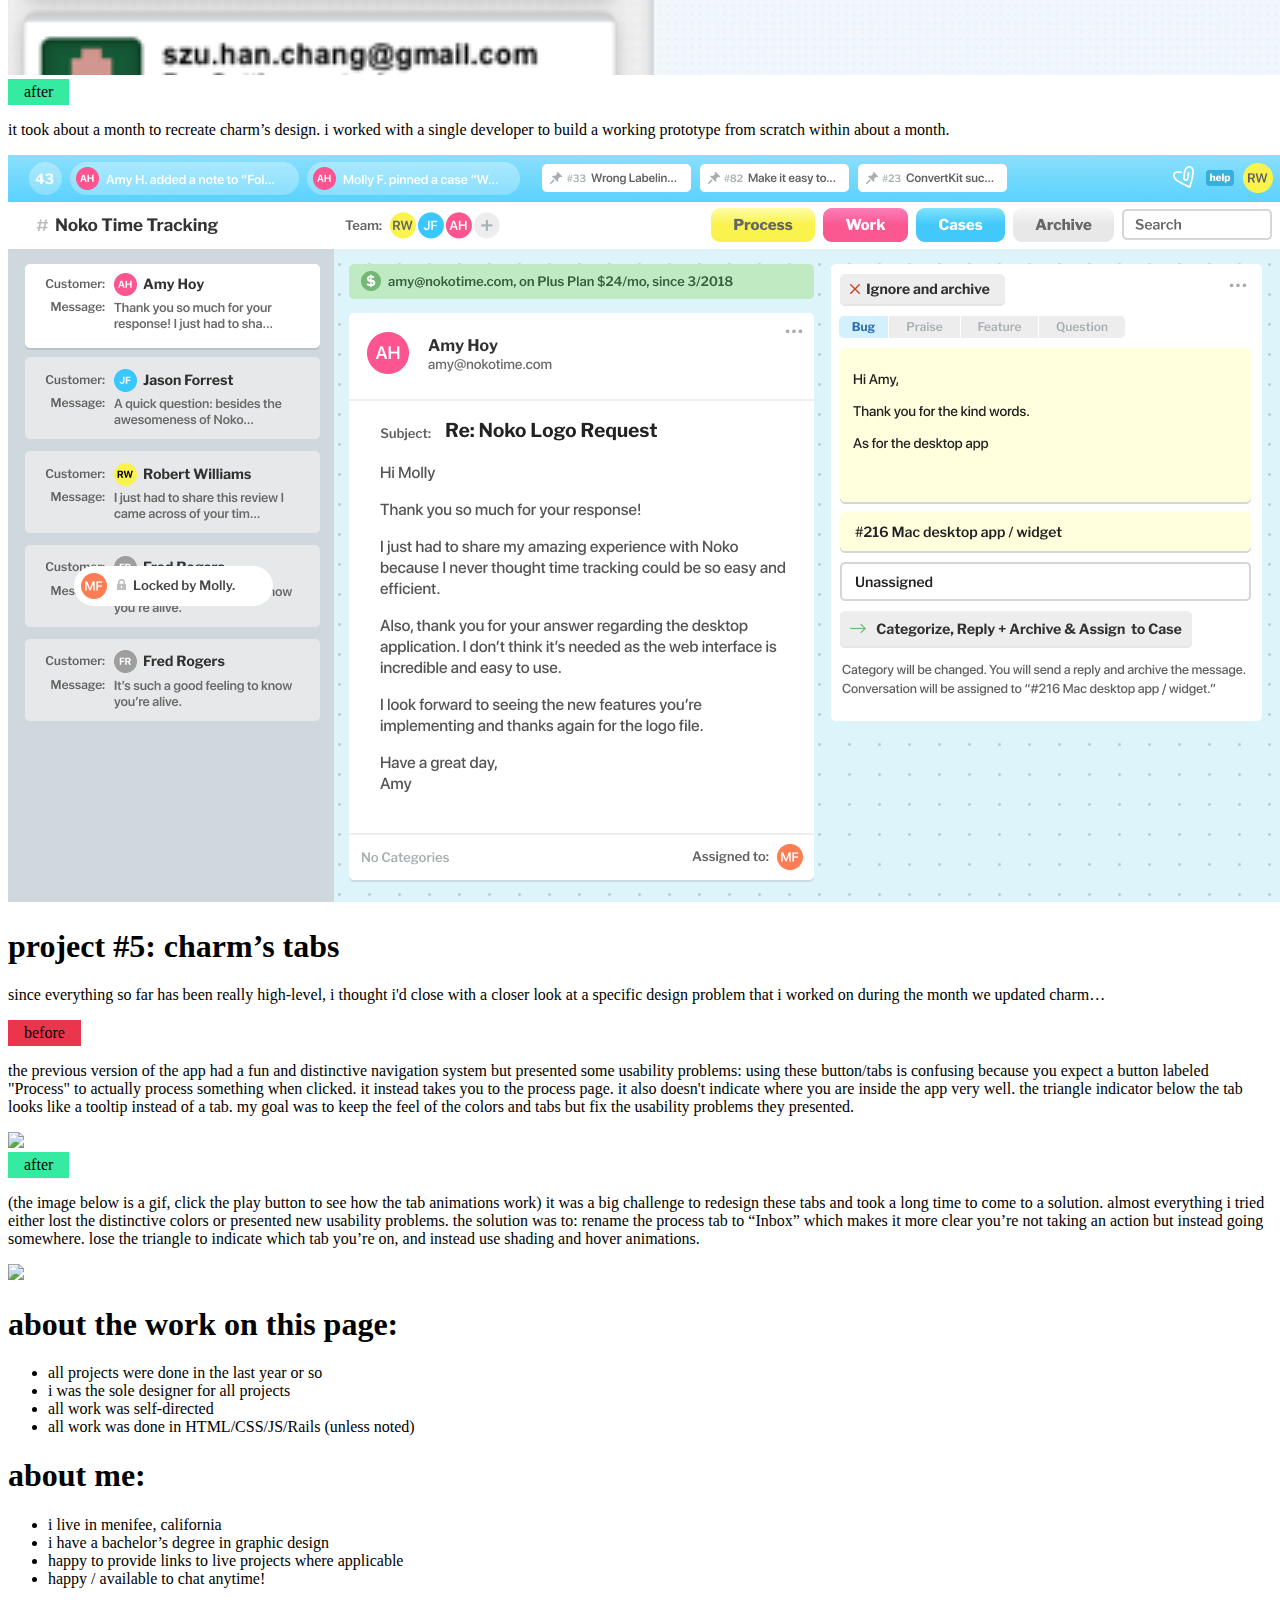
==== commit 02f58004: "Update index.html" ====
--- a/index.html
+++ b/index.html
@@ -19,7 +19,7 @@
 	<h1 class="text-6xl text-center my-12 font-extrabold animate__animated animate__bounceIn">hey jason!</h1>
 	<h2 class="text-4xl text-center">thanks for reviewing my work. i’ve been fortunate to work on some fun design projects recently that i’m happy to share today.</h2>
 
-	<div class="text-4xl my-24 w-12 h-12 rounded-full bg-white text-black inline-flex items-center text-center animate__animated  animate__bounce">
+	<div class="text-4xl my-24 w-16 h-16 rounded-full bg-white text-black inline-flex mx-auto items-center justify-center text-center animate__animated  animate__bounce">
 		&darr;
 	</div>
 </div>
@@ -162,20 +162,22 @@
 
 <div class="max-w-5xl mx-auto mt-12">
 	<h1 class="text-5xl font-extrabold mb-12">about the work on this page:</h1>
-	<ul>
+	<ul class="list-outside">
 		<li>all projects were done in the last year or so</li>
 		<li>i was the sole designer for all projects</li>
 		<li>all work was self-directed</li>
 		<li>all work was done in HTML/CSS/JS/Rails (unless noted)</li>
 	</ul>
 
-	<h1 class="text-5xl font-extrabold mb-12">about me:</h1>
-	<ul>
+	<h1 class="text-5xl font-extrabold mt-24 mb-12">about me:</h1>
+	<ul class="list-outside">
 		<li>i live in menifee, california</li>
 		<li>i have a bachelor’s degree in graphic design</li>
 		<li>happy to provide links to live projects where applicable</li>
 		<li>happy / available to chat anytime!</li>
 	</ul>
+
+	<img src="https://folyo.me/wp-content/uploads/2021/03/robert-profile-picture.png" class="rounded-full w-36 h-36 my-24">
 </div>
 
 
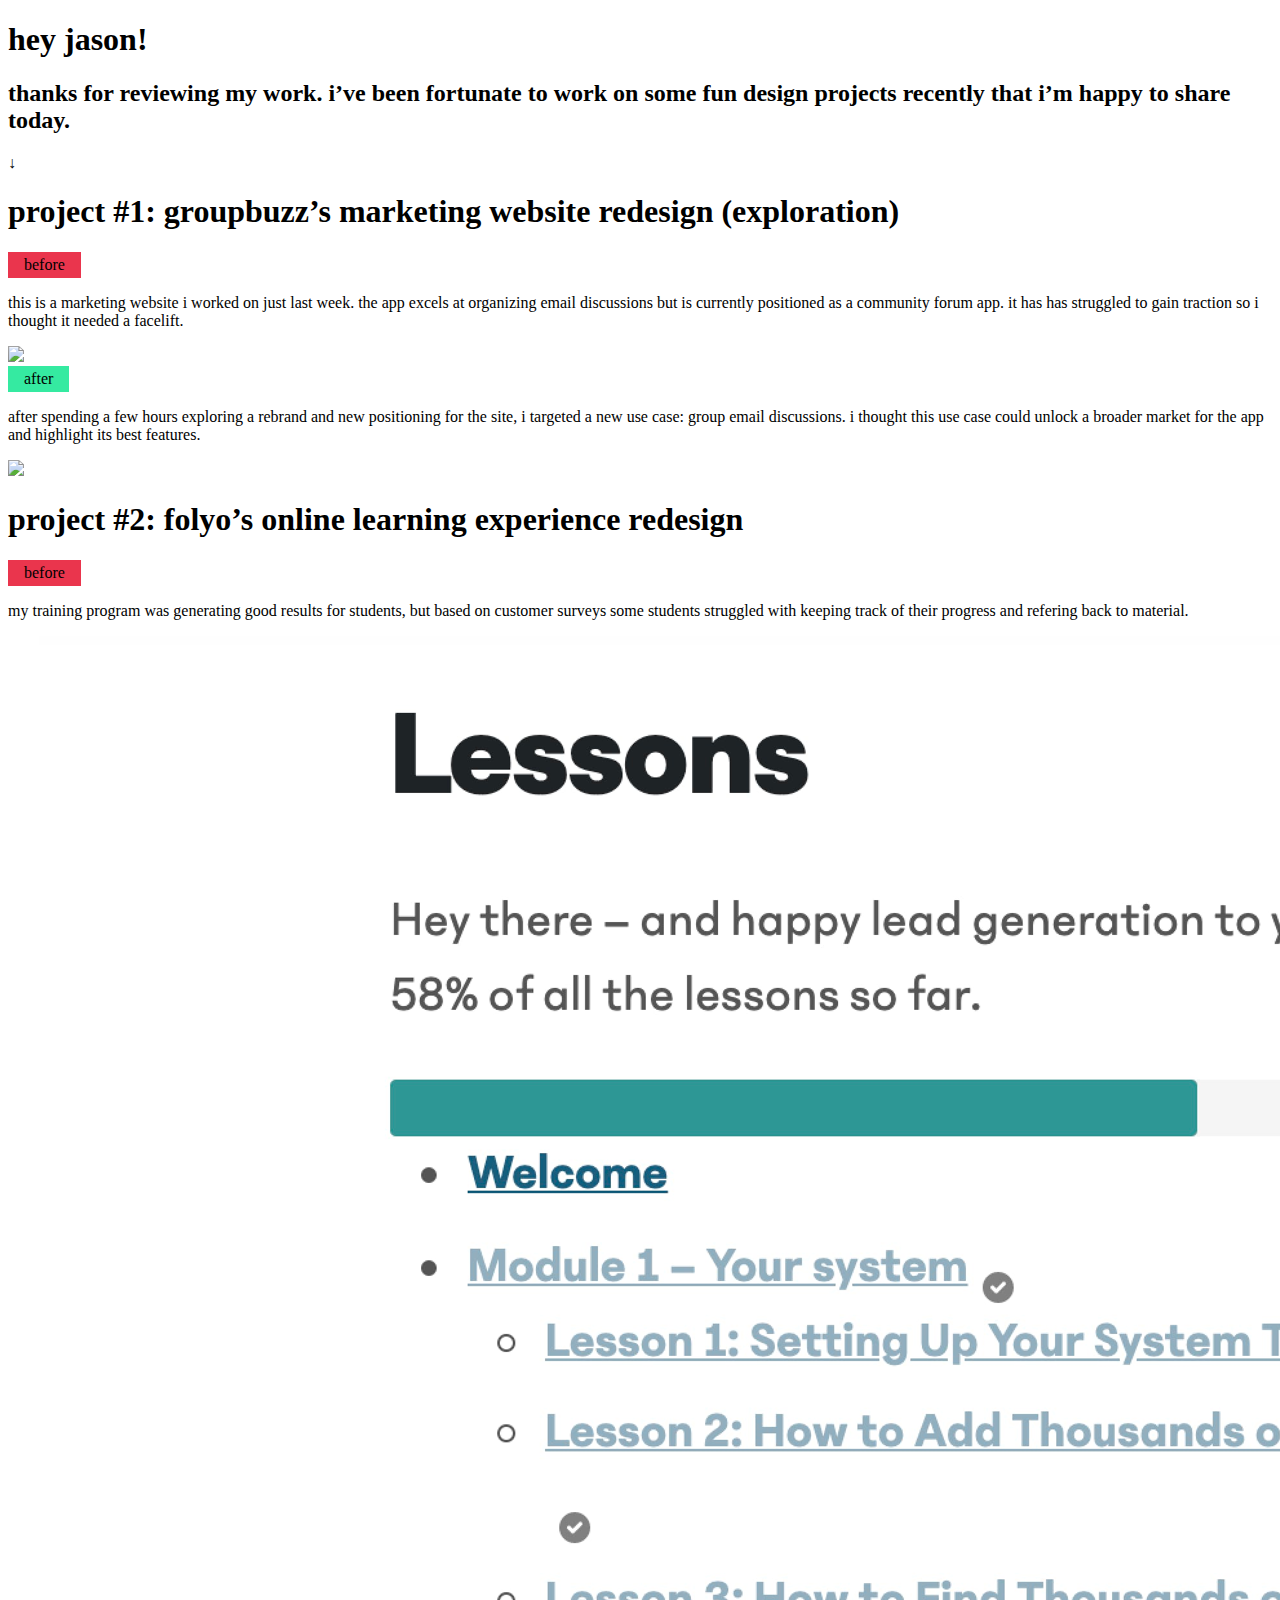
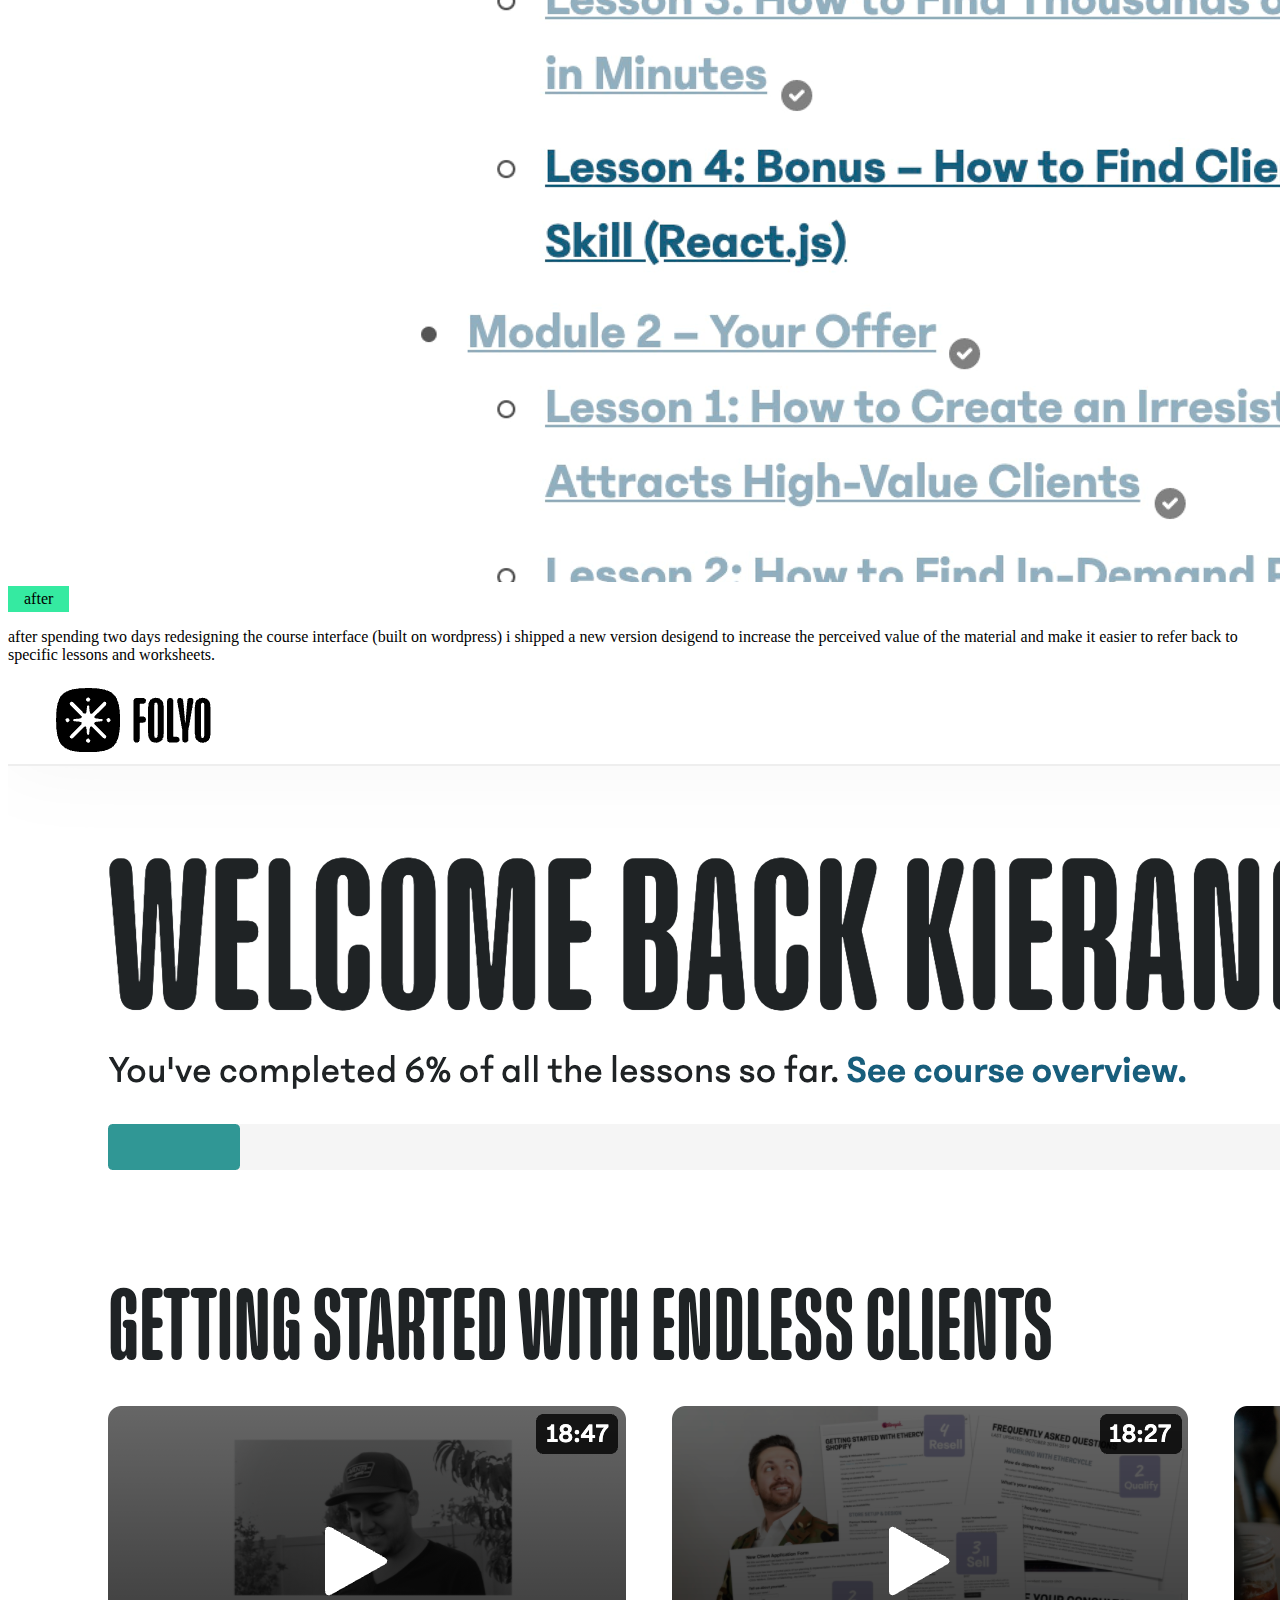
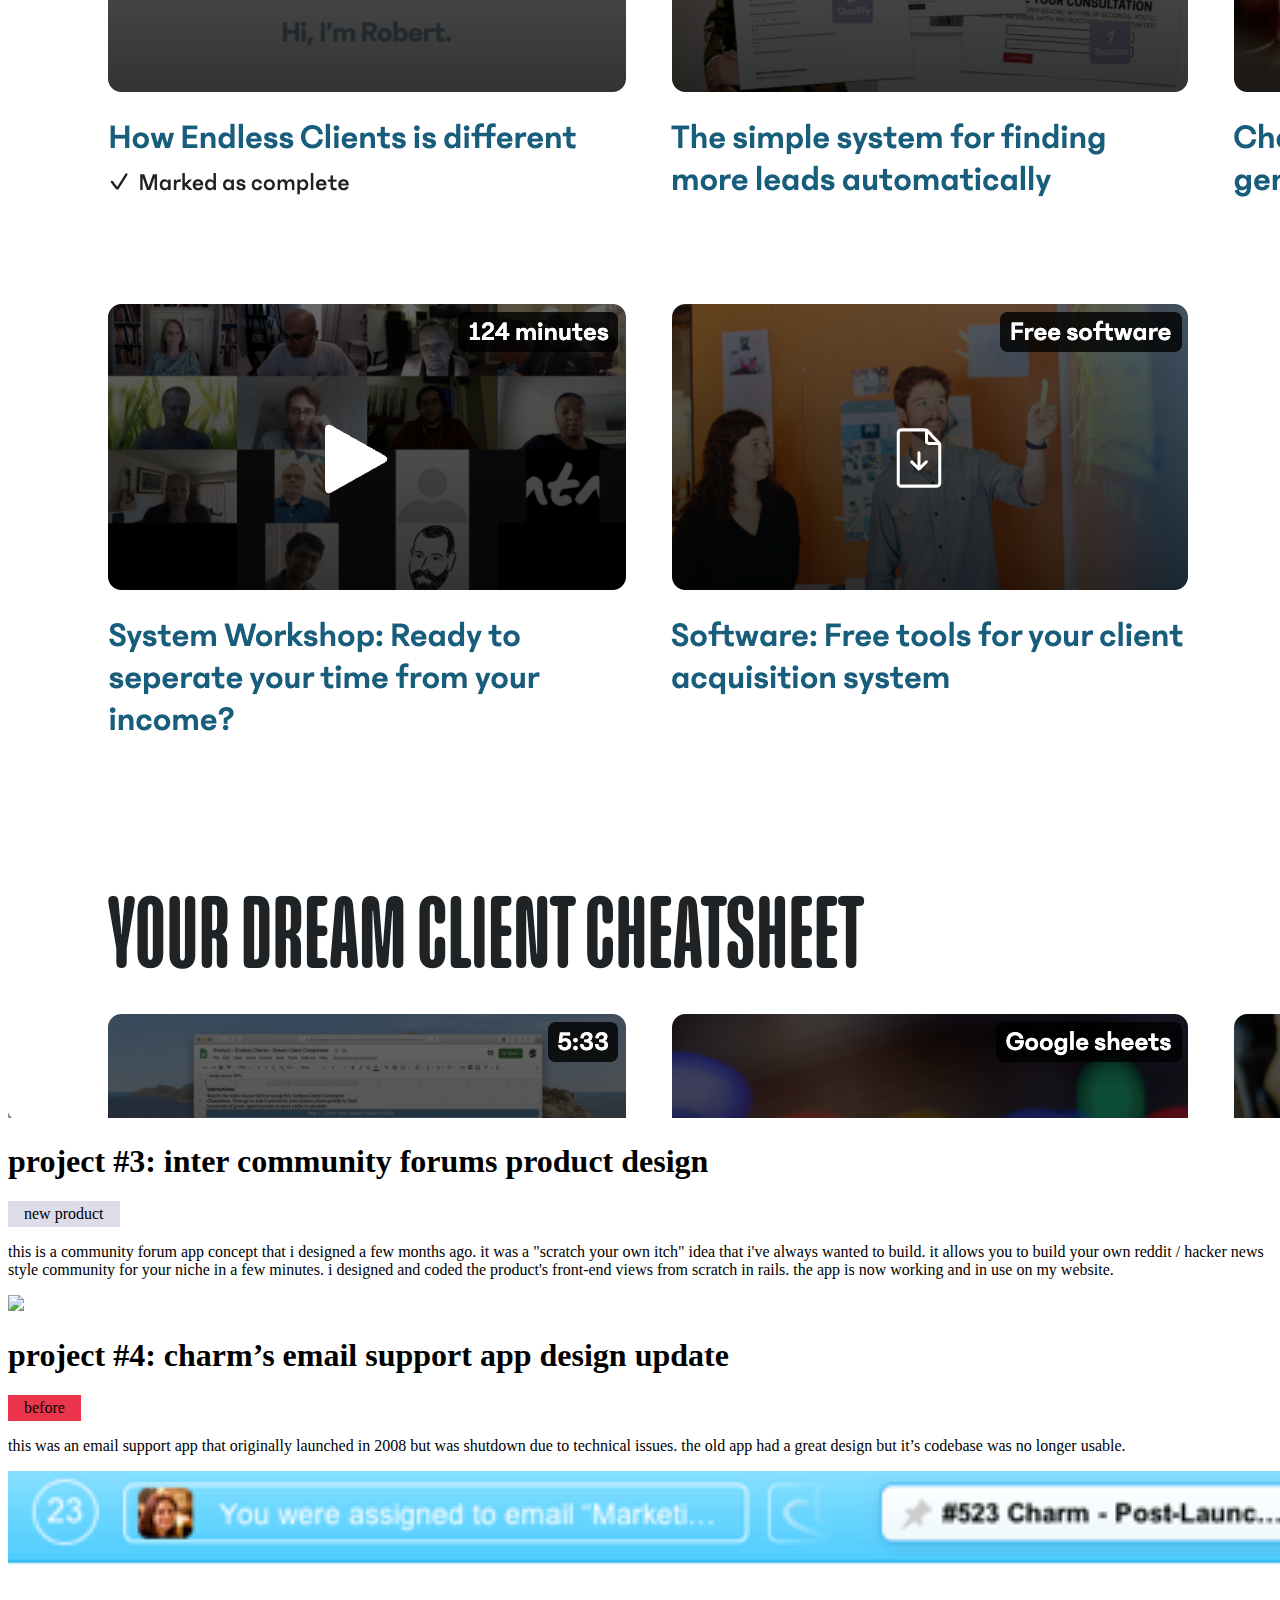
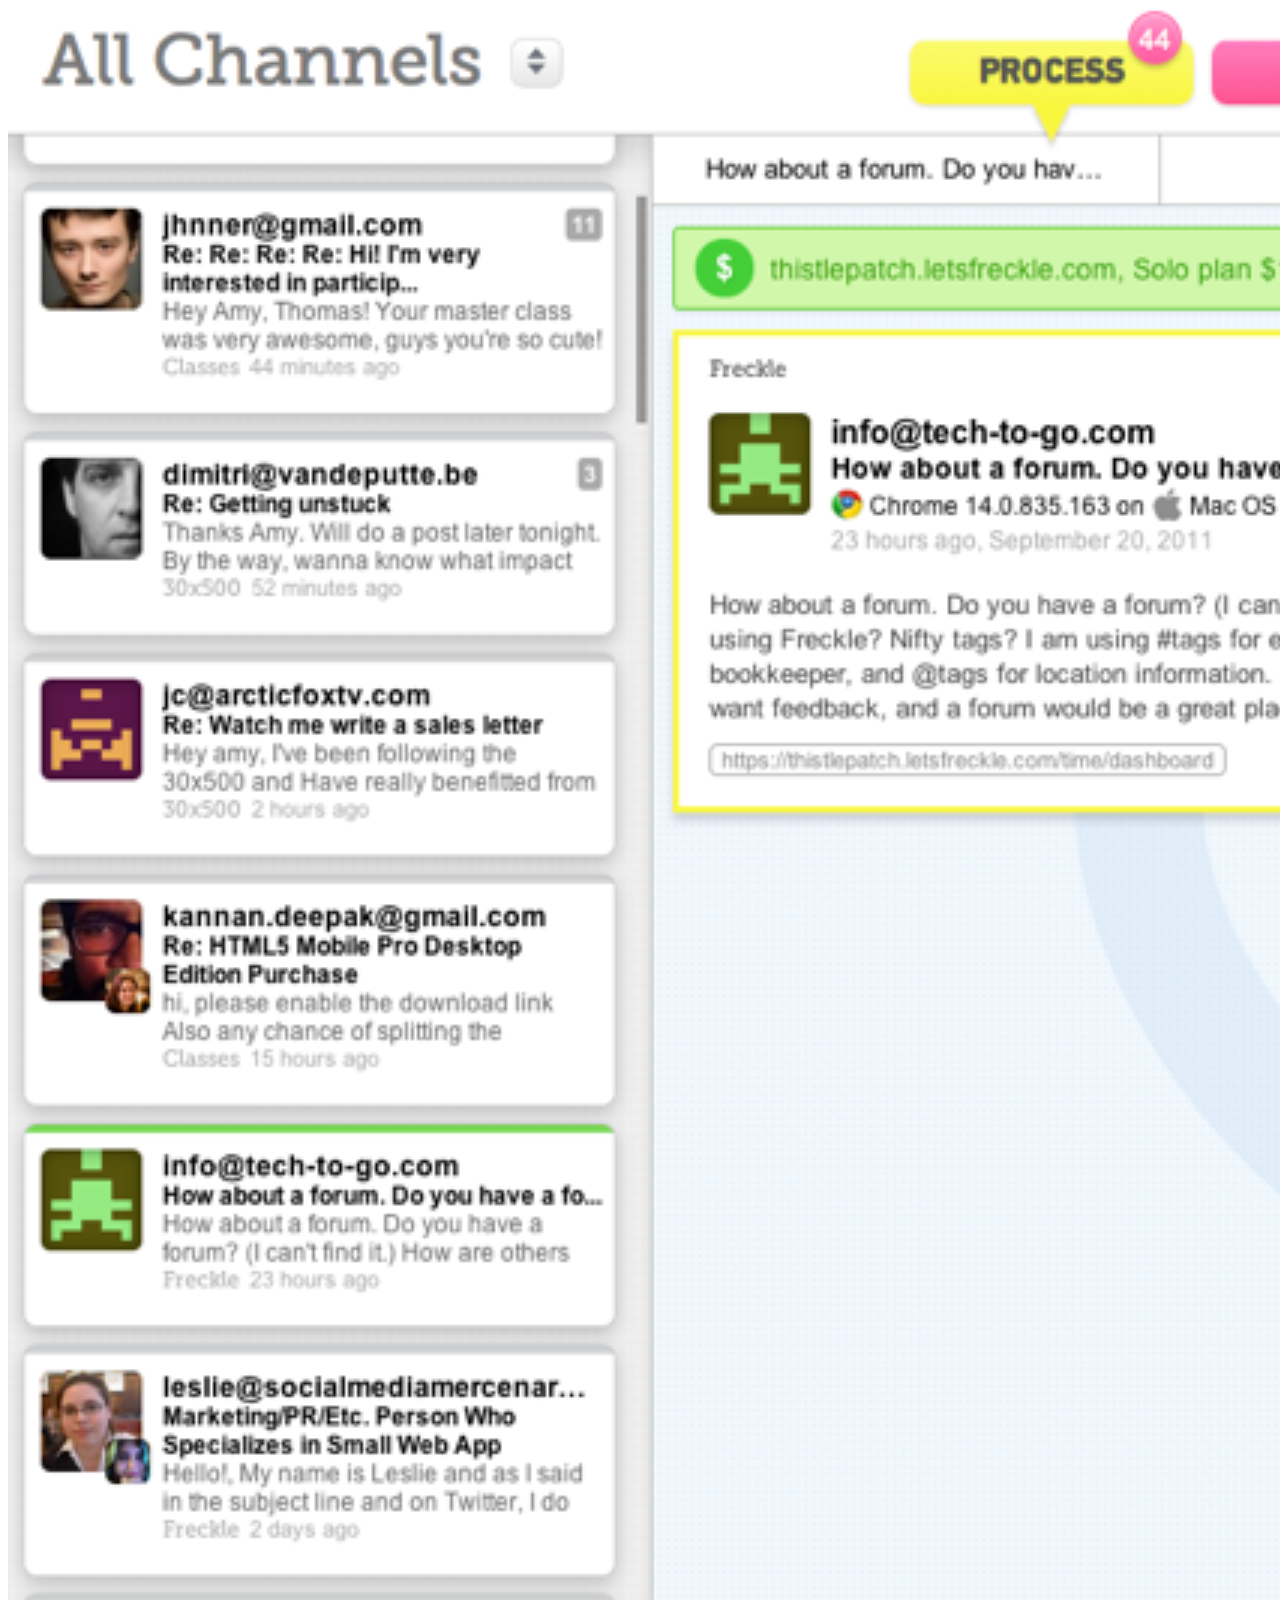
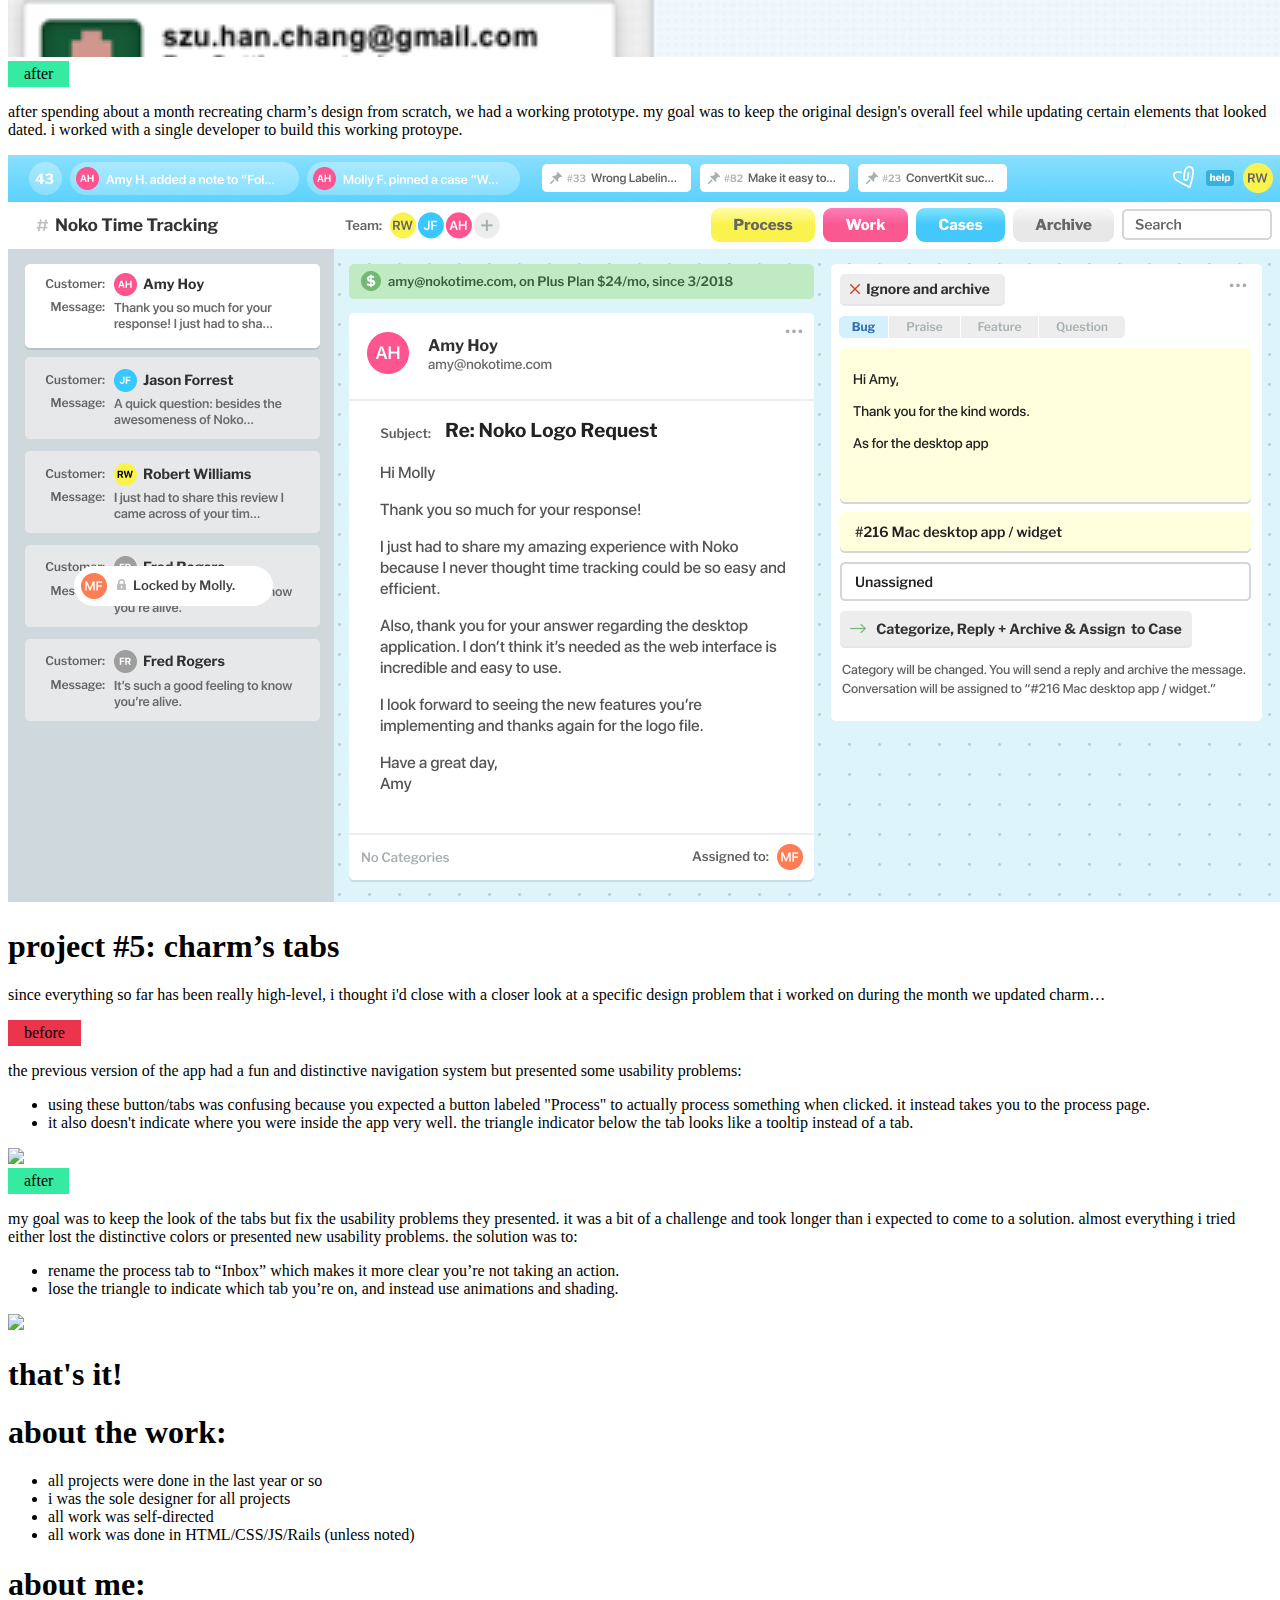
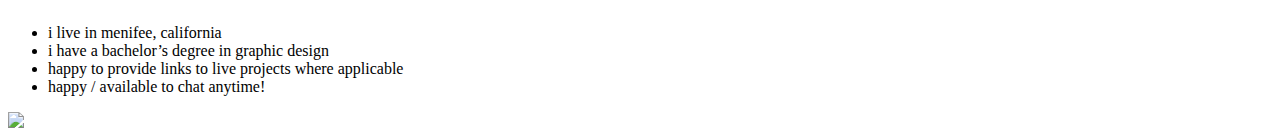
==== commit faebe633: "Update index.html" ====
--- a/index.html
+++ b/index.html
@@ -15,7 +15,7 @@
 </head>
 <body class="p-6 bg-black text-white max-w-full font-bold mx-auto text-xl md:text-2xl">
 
-<div class="max-w-3xl mx-auto my-36">
+<div class="max-w-3xl mx-auto my-36 text-center">
 	<h1 class="text-6xl text-center my-12 font-extrabold animate__animated animate__bounceIn">hey jason!</h1>
 	<h2 class="text-4xl text-center">thanks for reviewing my work. i’ve been fortunate to work on some fun design projects recently that i’m happy to share today.</h2>
 
@@ -70,7 +70,7 @@
 			<div class="callout after mx-auto text-lg">after</div>
 		</div>
 		<p class="mt-6 mb-12">
-			after spending two days redesigning the course learning experience (built in wordpress), i shipped a new interface desigend to increase the perceived value of the material and make it easier to refer back to specific lessons and worksheets.
+			after spending two days redesigning the course interface (built on wordpress) i shipped a new version desigend to increase the perceived value of the material and make it easier to refer back to specific lessons and worksheets.
 		</p>
 		<img src="./folyo-after.png" class="max-w-full rounded">
 	</div>
@@ -87,7 +87,7 @@
 			<div class="callout new mx-auto text-lg">new product</div>
 		</div>
 		<p class="mt-6 mb-12">
-			this is a community forum app that i designed recently. it was a "scratch your own itch" idea as i've always wanted to be able to build my own reddit / hacker news style community for my niche. i designed and coded the product's front-end view from scratch in rails. the app is now working and in use on my website.
+			this is a community forum app concept that i designed a few months ago. it was a "scratch your own itch" idea that i've always wanted to build. it allows you to build your own reddit / hacker news style community for your niche in a few minutes. i designed and coded the product's front-end views from scratch in rails. the app is now working and in use on my website.
 		</p>
 	</div>
 
@@ -102,22 +102,22 @@
 </div>
 
 <div class="max-w-full mx-auto mb-36 flex flex-col md:flex-row items-end" style="max-width: 1600px;">
-	<div class="md:w-5/12 m-12">
-		<div class="text-center w-full">
-			<div class="callout before mx-auto text-lg">before</div>
-		</div>
-		<p class="mt-6 mb-12">
-			this was an email support app that originally launched in 2008 but was shutdown shortly after due to technical problems. the old app had a great design but it’s codebase was no longer usable. my goal was to keep the overall design while updating certain elements that looked dated.
+	<div class="md:w-4/12 m-12">
+		<div class="text-center w-full">
+			<div class="callout before mx-auto text-lg">before</div>
+		</div>
+		<p class="mt-6 mb-12">
+			this was an email support app that originally launched in 2008 but was shutdown due to technical issues. the old app had a great design but it’s codebase was no longer usable.
 		</p>
 		<img src="./charm-before.png" class="max-w-full rounded animate__animated animate__bounceIn">
 	</div>
 
-	<div class="md:w-7/12 m-12">
-		<div class="text-center w-full">
-			<div class="callout after mx-auto text-lg">after</div>
-		</div>
-		<p class="mt-6 mb-12">
-			it took about a month to recreate charm’s design. i worked with a single developer to build a working prototype from scratch within about a month.
+	<div class="md:w-8/12 m-12">
+		<div class="text-center w-full">
+			<div class="callout after mx-auto text-lg">after</div>
+		</div>
+		<p class="mt-6 mb-12">
+			after spending about a month recreating charm’s design from scratch, we had a working prototype. my goal was to keep the original design's overall feel while updating certain elements that looked dated. i worked with a single developer to build this working protoype.
 		</p>
 		<img src="./charm-after.png" class="max-w-full rounded animate__animated animate__bounceIn">
 	</div>
@@ -135,12 +135,14 @@
 			<div class="callout before mx-auto text-lg">before</div>
 		</div>
 		<p class="mt-6 mb-12">
-			the previous version of the app had a fun and distinctive navigation system but presented some usability problems:
-
-using these button/tabs is confusing because you expect a button labeled "Process" to actually process something when clicked. it instead takes you to the process page. 
-it also doesn't indicate where you are inside the app very well. the triangle indicator below the tab looks like a tooltip instead of a tab.
-my goal was to keep the feel of the colors and tabs but fix the usability problems they presented.
-		</p>
+			the previous version of the app had a fun and distinctive navigation system but presented some usability problems:</p>
+
+		<ul class="list-outside list-disc mb-12">
+			<li class="mb-6">using these button/tabs was confusing because you expected a button labeled "Process" to actually process something when clicked. it instead takes you to the process page.</li>
+			<li class="mb-6">it also doesn't indicate where you were inside the app very well. the triangle indicator below the tab looks like a tooltip instead of a tab.</li>
+		</ul>
+		
+	
 		<img src="./charm-tabs-before.png" class="max-w-full rounded animate__animated animate__bounceIn">
 	</div>
 
@@ -149,35 +151,46 @@
 			<div class="callout after mx-auto text-lg">after</div>
 		</div>
 		<p class="mt-6 mb-12">
-			(the image below is a gif, click the play button to see how the tab animations work)
-it was a big challenge to redesign these tabs and took a long time to come to a solution. almost everything i tried either lost the distinctive colors or presented new usability problems. the solution was to:
-
-rename the process tab to “Inbox” which makes it more clear you’re not taking an action but instead going somewhere. 
-lose the triangle to indicate which tab you’re on, and instead use shading and hover animations.
-		</p>
+			my goal was to keep the look of the tabs but fix the usability problems they presented. it was a bit of a challenge and took longer than i expected to come to a solution. almost everything i tried either lost the distinctive colors or presented new usability problems. the solution was to:</p>
+
+			<ul class="list-outside list-disc mb-12">
+				<li class="mb-6">rename the process tab to “Inbox” which makes it more clear you’re not taking an action.</li>
+				<li class="mb-6">lose the triangle to indicate which tab you’re on, and instead use animations and shading.</li>
+			</ul>
+
 		<img src="./charm-tabs-after.gif" class="max-w-full rounded animate__animated animate__bounceIn">
 	</div>
 </div>
 
 
 <div class="max-w-5xl mx-auto mt-12">
-	<h1 class="text-5xl font-extrabold mb-12">about the work on this page:</h1>
-	<ul class="list-outside">
-		<li>all projects were done in the last year or so</li>
-		<li>i was the sole designer for all projects</li>
-		<li>all work was self-directed</li>
-		<li>all work was done in HTML/CSS/JS/Rails (unless noted)</li>
-	</ul>
-
-	<h1 class="text-5xl font-extrabold mt-24 mb-12">about me:</h1>
-	<ul class="list-outside">
-		<li>i live in menifee, california</li>
-		<li>i have a bachelor’s degree in graphic design</li>
-		<li>happy to provide links to live projects where applicable</li>
-		<li>happy / available to chat anytime!</li>
-	</ul>
-
-	<img src="https://folyo.me/wp-content/uploads/2021/03/robert-profile-picture.png" class="rounded-full w-36 h-36 my-24">
+
+	<h1 class="text-5xl font-extrabold mb-12 text-center">that's it!</h1>
+
+	<div class="flex">
+		<div class="w-1/2">
+			<h1 class="text-4xl font-extrabold mb-12">about the work:</h1>
+			<ul class="list-outside list-disc">
+				<li>all projects were done in the last year or so</li>
+				<li>i was the sole designer for all projects</li>
+				<li>all work was self-directed</li>
+				<li>all work was done in HTML/CSS/JS/Rails (unless noted)</li>
+			</ul>
+		</div>
+
+		<div class="w-1/2">
+
+		<h1 class="text-4xl font-extrabold mb-12">about me:</h1>
+			<ul class="list-outside list-disc">
+				<li>i live in menifee, california</li>
+				<li>i have a bachelor’s degree in graphic design</li>
+				<li>happy to provide links to live projects where applicable</li>
+				<li>happy / available to chat anytime!</li>
+			</ul>
+		</div>
+	</div>
+
+	<img src="https://folyo.me/wp-content/uploads/2021/03/robert-profile-picture.png" class="rounded-full w-36 h-36 my-24 mb-64">
 </div>
 
 
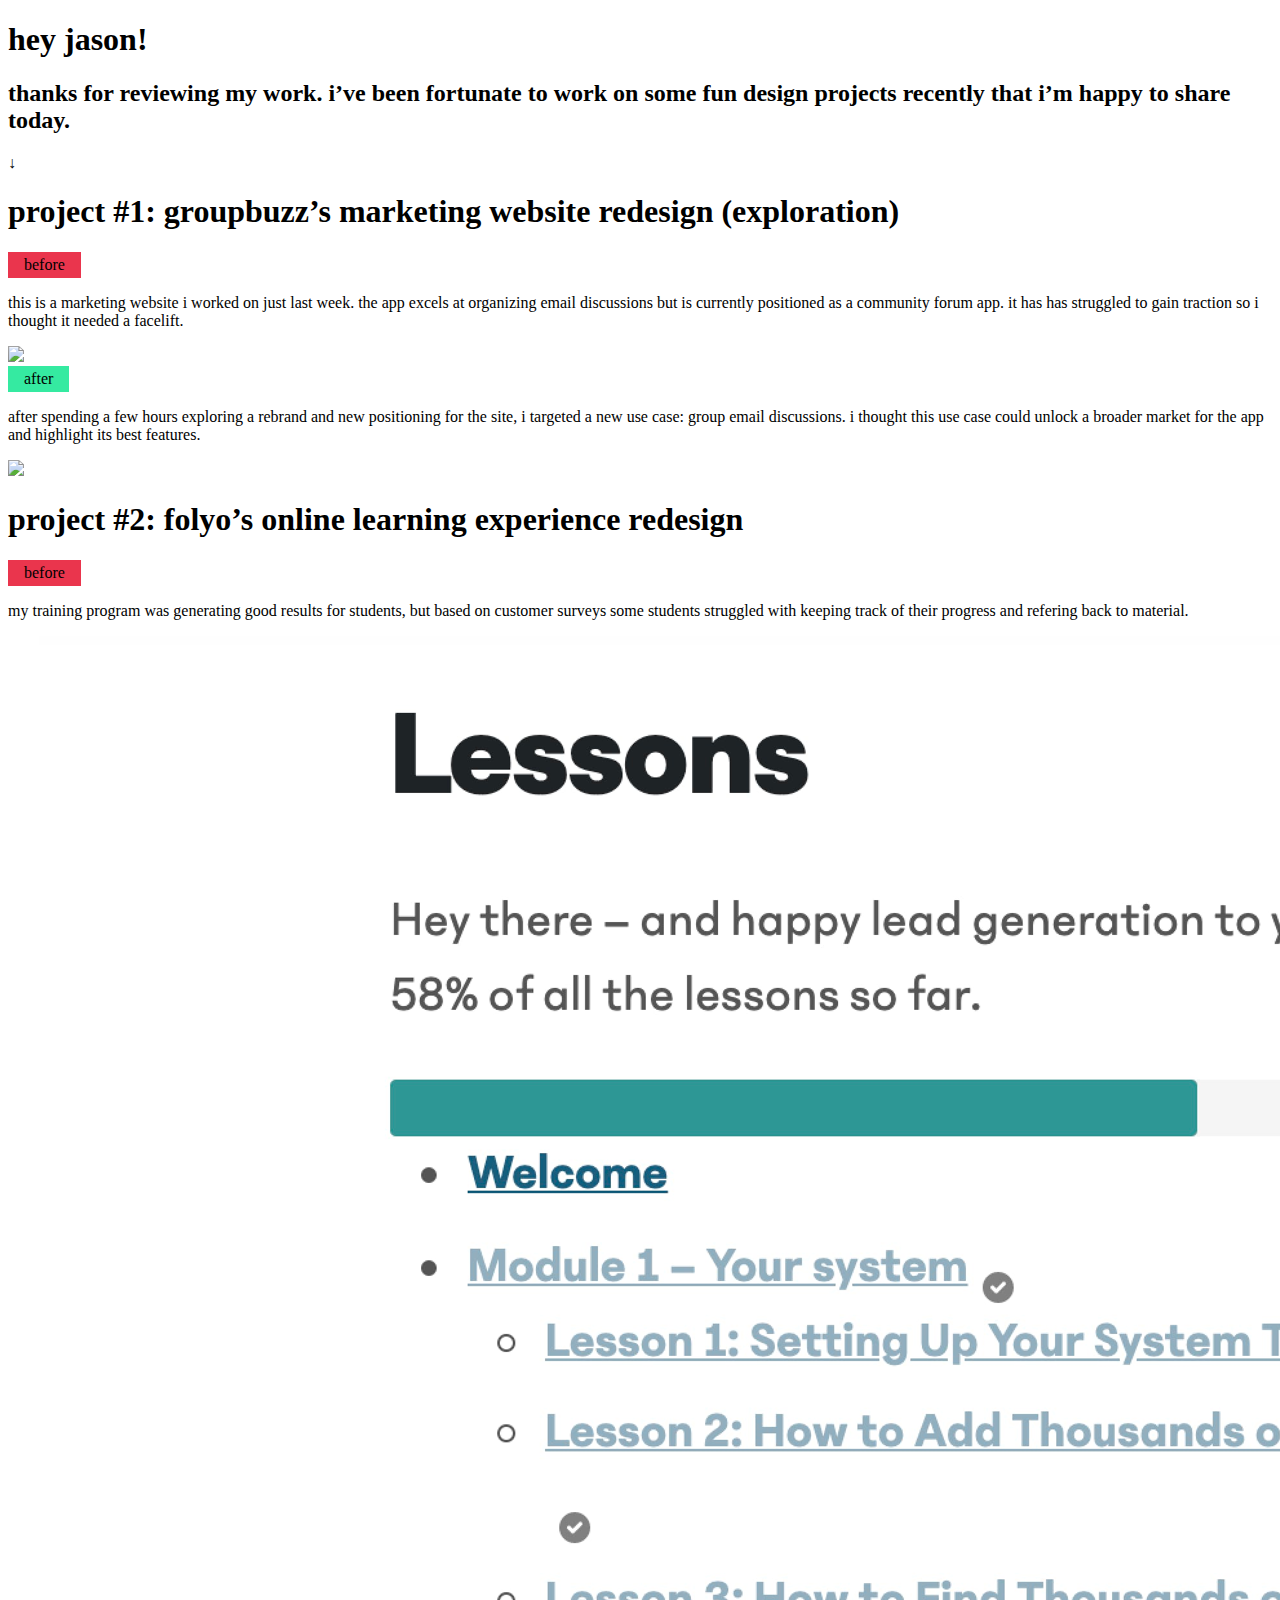
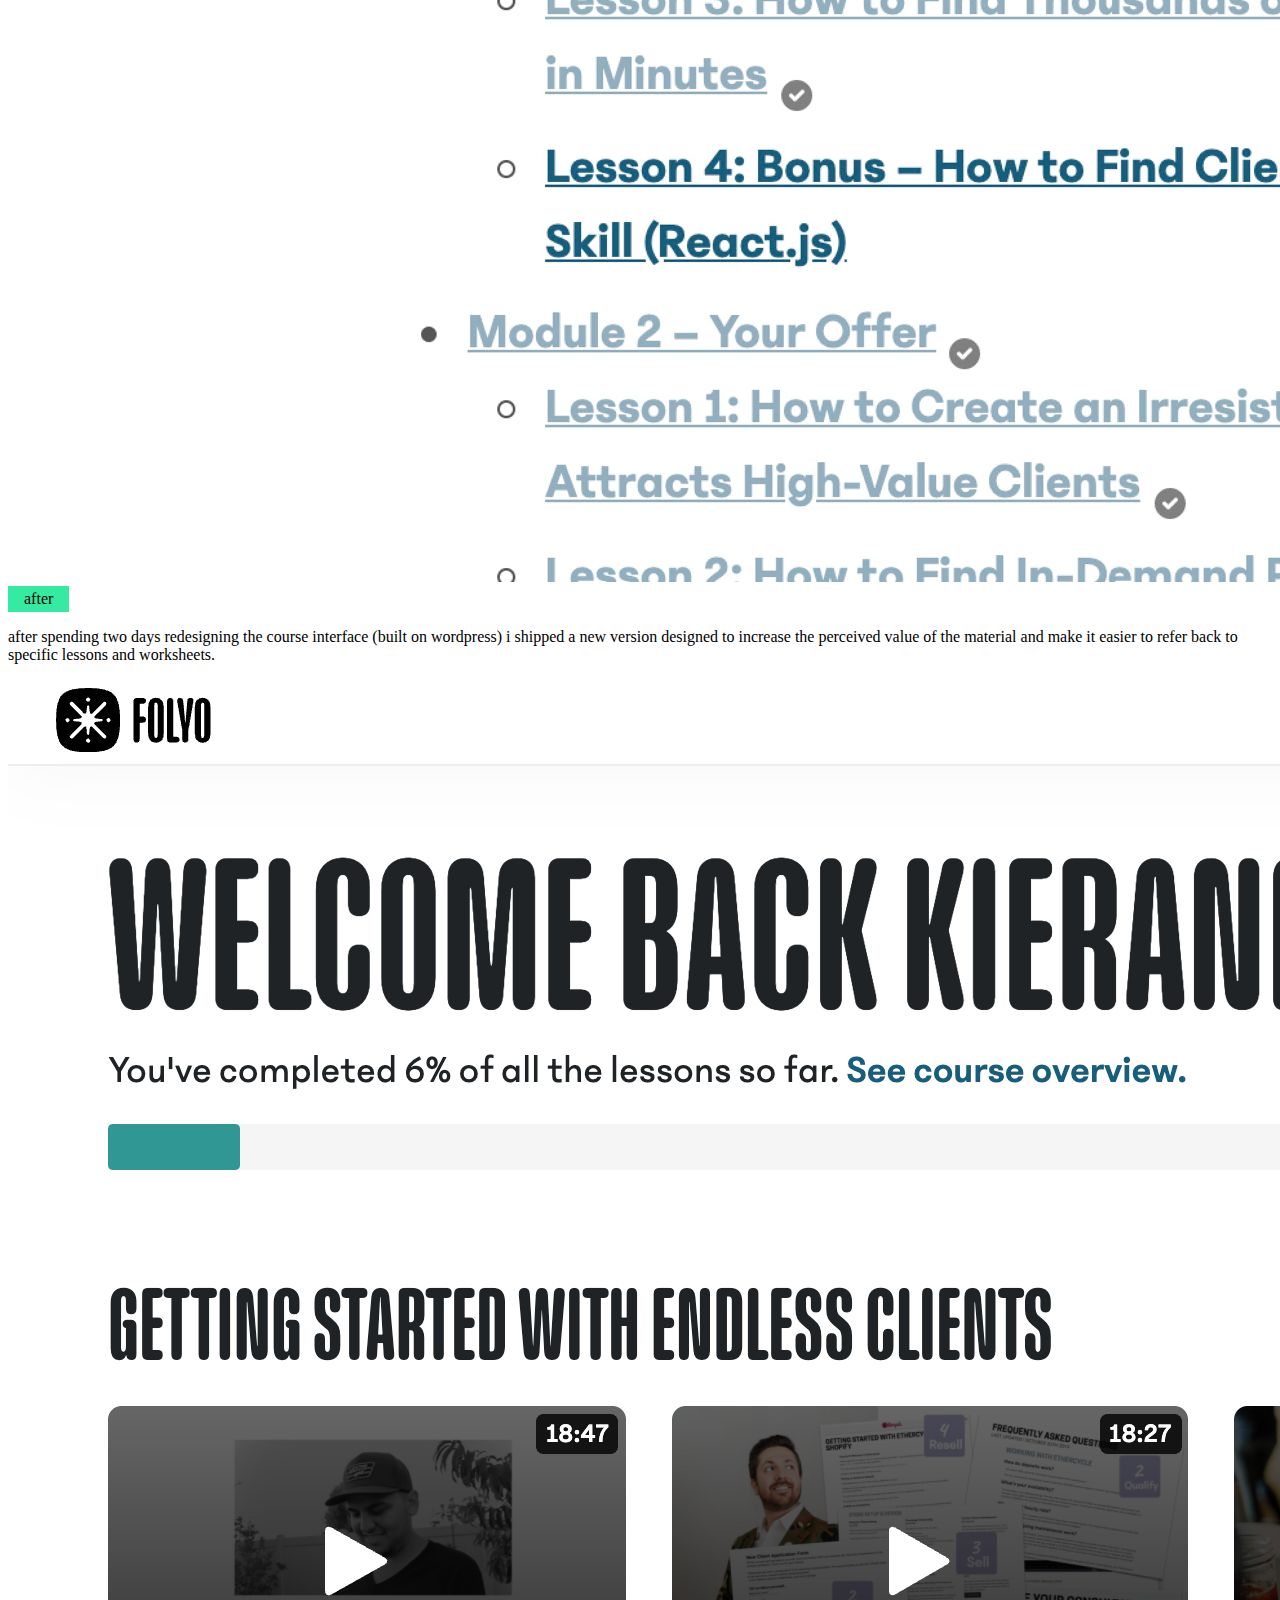
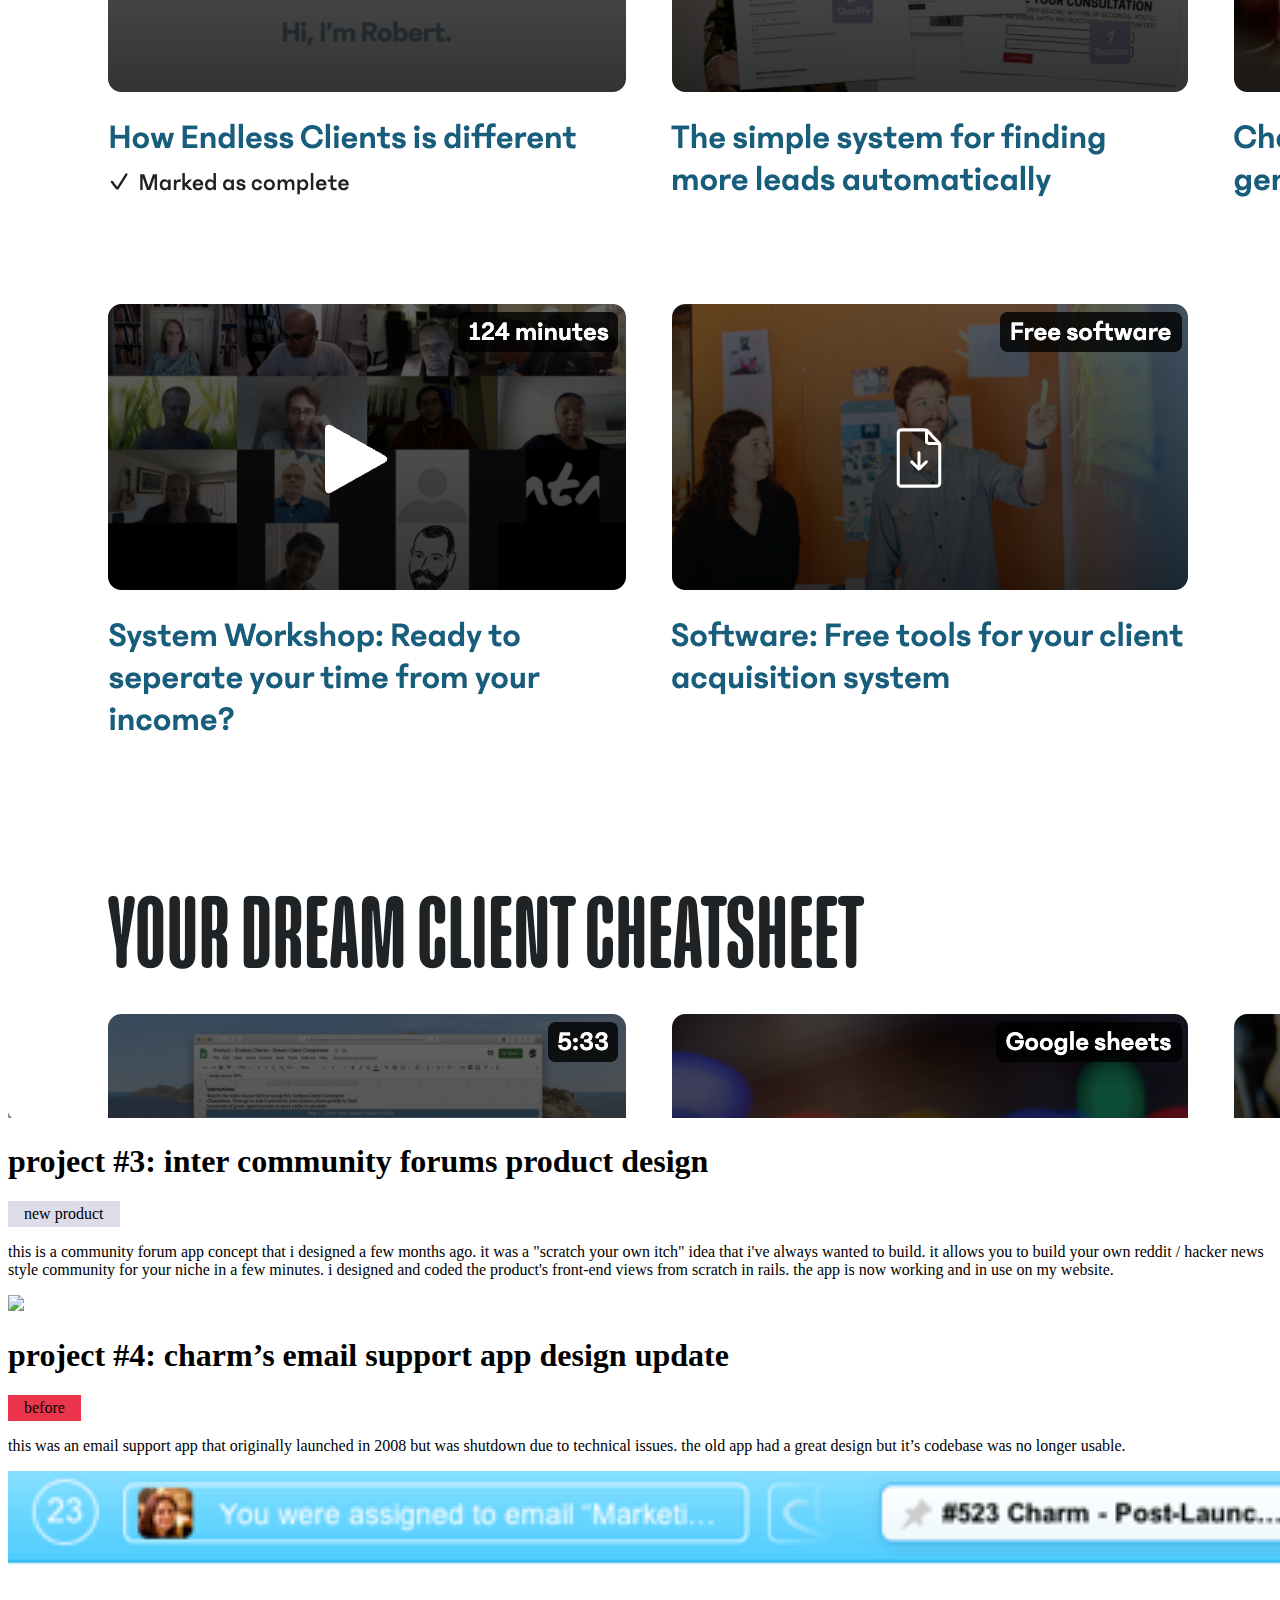
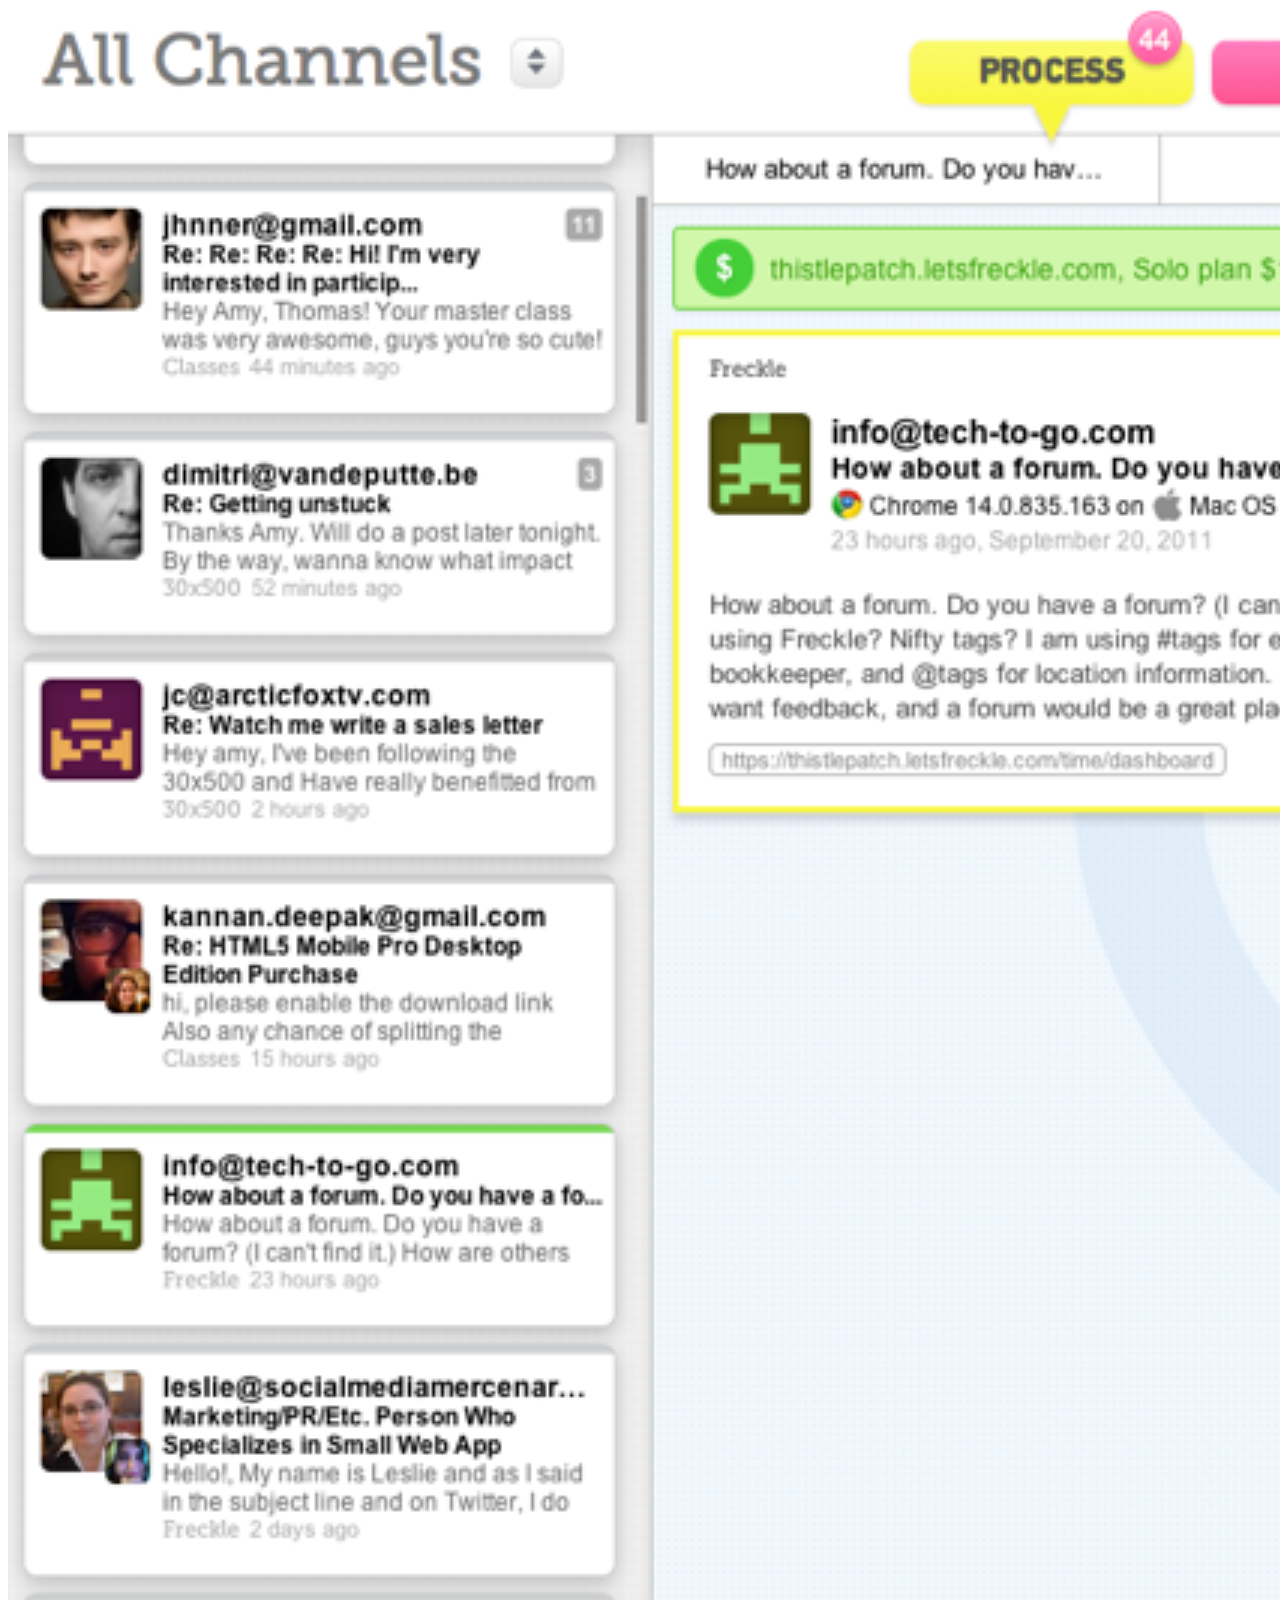
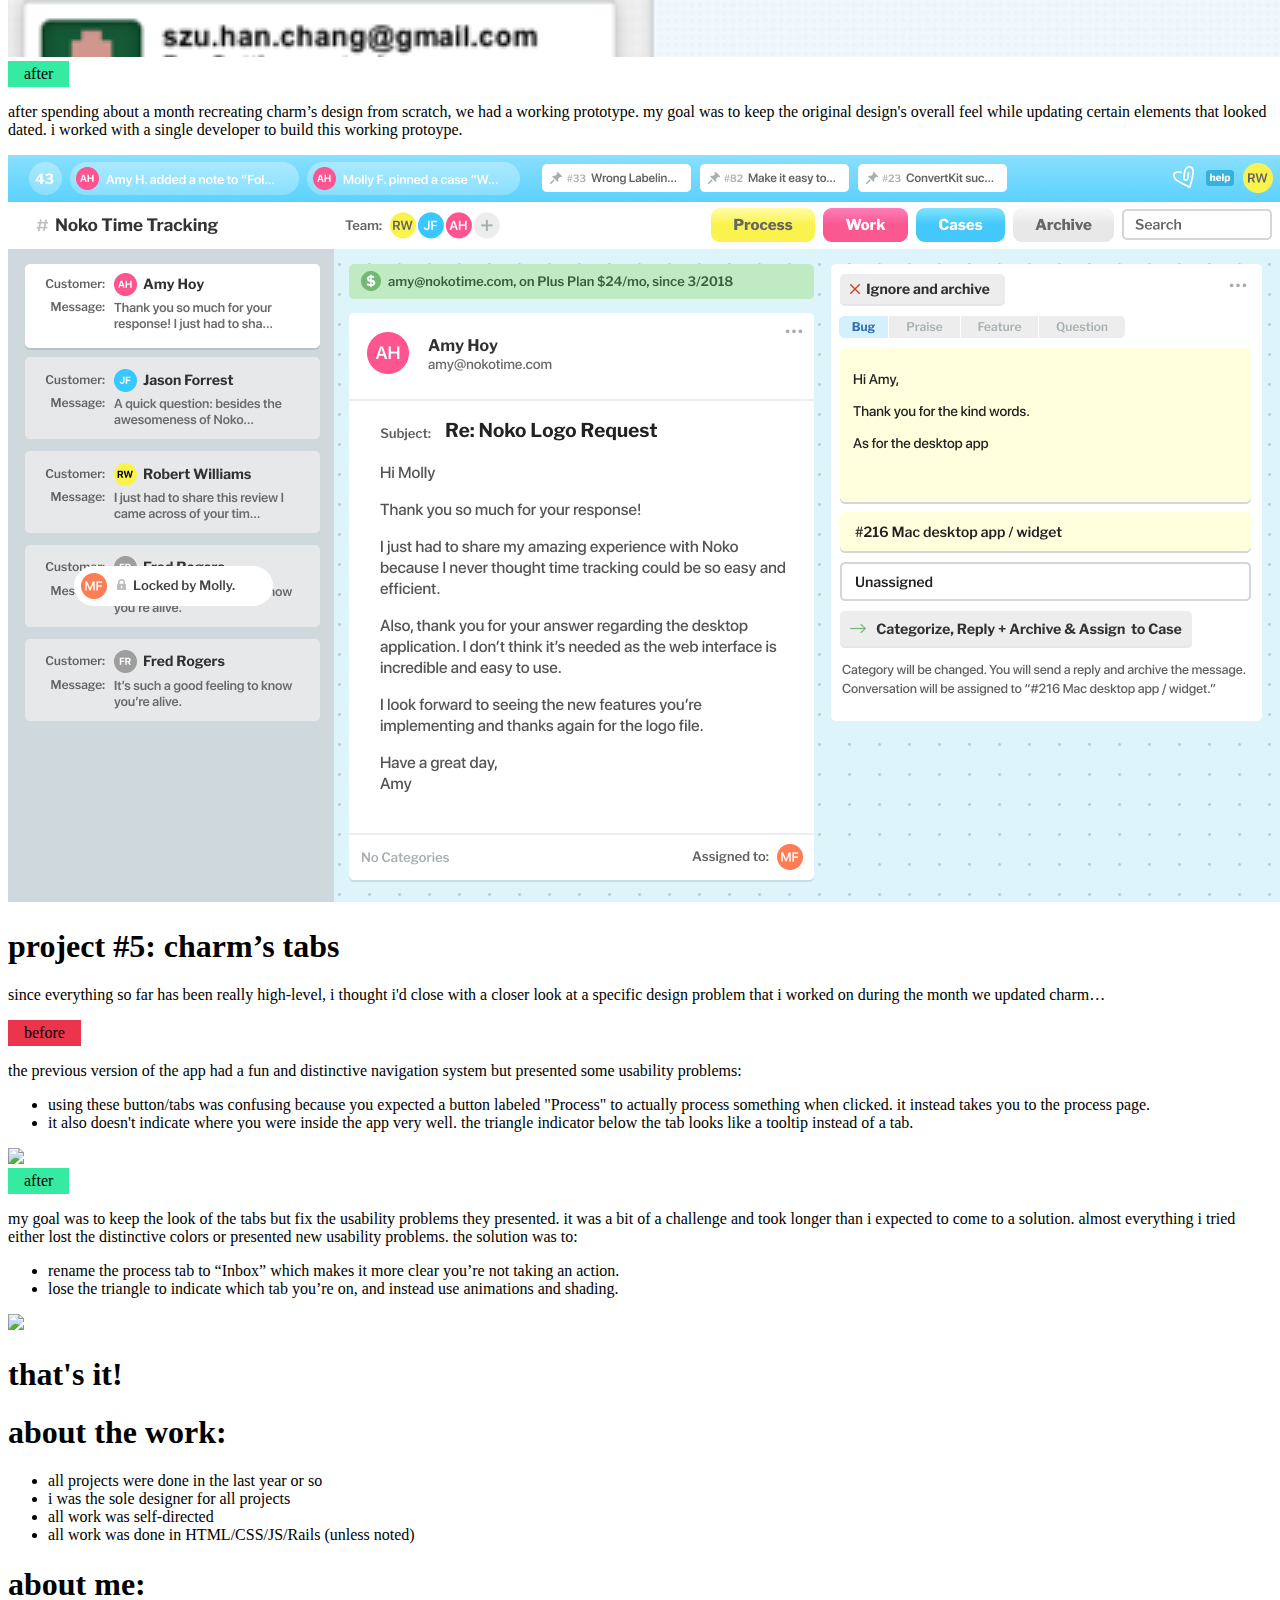
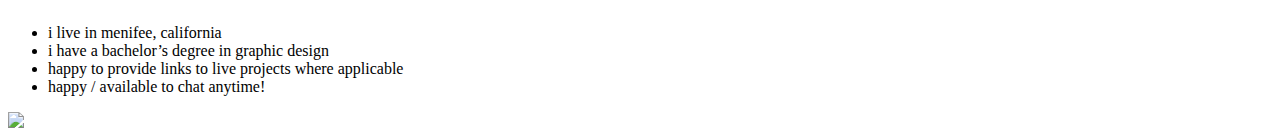
==== commit c542e038: "Update index.html" ====
--- a/index.html
+++ b/index.html
@@ -13,6 +13,7 @@
 		.new { background-color: #DDDCEB; }
 	</style>
 </head>
+
 <body class="p-6 bg-black text-white max-w-full font-bold mx-auto text-xl md:text-2xl">
 
 <div class="max-w-3xl mx-auto my-36 text-center">
@@ -23,7 +24,6 @@
 		&darr;
 	</div>
 </div>
-
 
 <div class="max-w-5xl mx-auto mt-24">
 	<h1 class="text-5xl font-extrabold mb-12">project #1: groupbuzz’s marketing website redesign (exploration)</h1>
@@ -70,12 +70,11 @@
 			<div class="callout after mx-auto text-lg">after</div>
 		</div>
 		<p class="mt-6 mb-12">
-			after spending two days redesigning the course interface (built on wordpress) i shipped a new version desigend to increase the perceived value of the material and make it easier to refer back to specific lessons and worksheets.
+			after spending two days redesigning the course interface (built on wordpress) i shipped a new version designed to increase the perceived value of the material and make it easier to refer back to specific lessons and worksheets.
 		</p>
 		<img src="./folyo-after.png" class="max-w-full rounded">
 	</div>
 </div>
-
 
 <div class="max-w-5xl mx-auto mt-24">
 	<h1 class="text-5xl font-extrabold mb-12">project #3: inter community forums product design</h1>
@@ -162,10 +161,9 @@
 	</div>
 </div>
 
-
 <div class="max-w-5xl mx-auto mt-12">
 
-	<h1 class="text-5xl font-extrabold mb-12 text-center">that's it!</h1>
+	<h1 class="text-5xl font-extrabold mb-12">that's it!</h1>
 
 	<div class="flex">
 		<div class="w-1/2">
@@ -193,8 +191,5 @@
 	<img src="https://folyo.me/wp-content/uploads/2021/03/robert-profile-picture.png" class="rounded-full w-36 h-36 my-24 mb-64">
 </div>
 
-
-
-
 </body>
 </html>